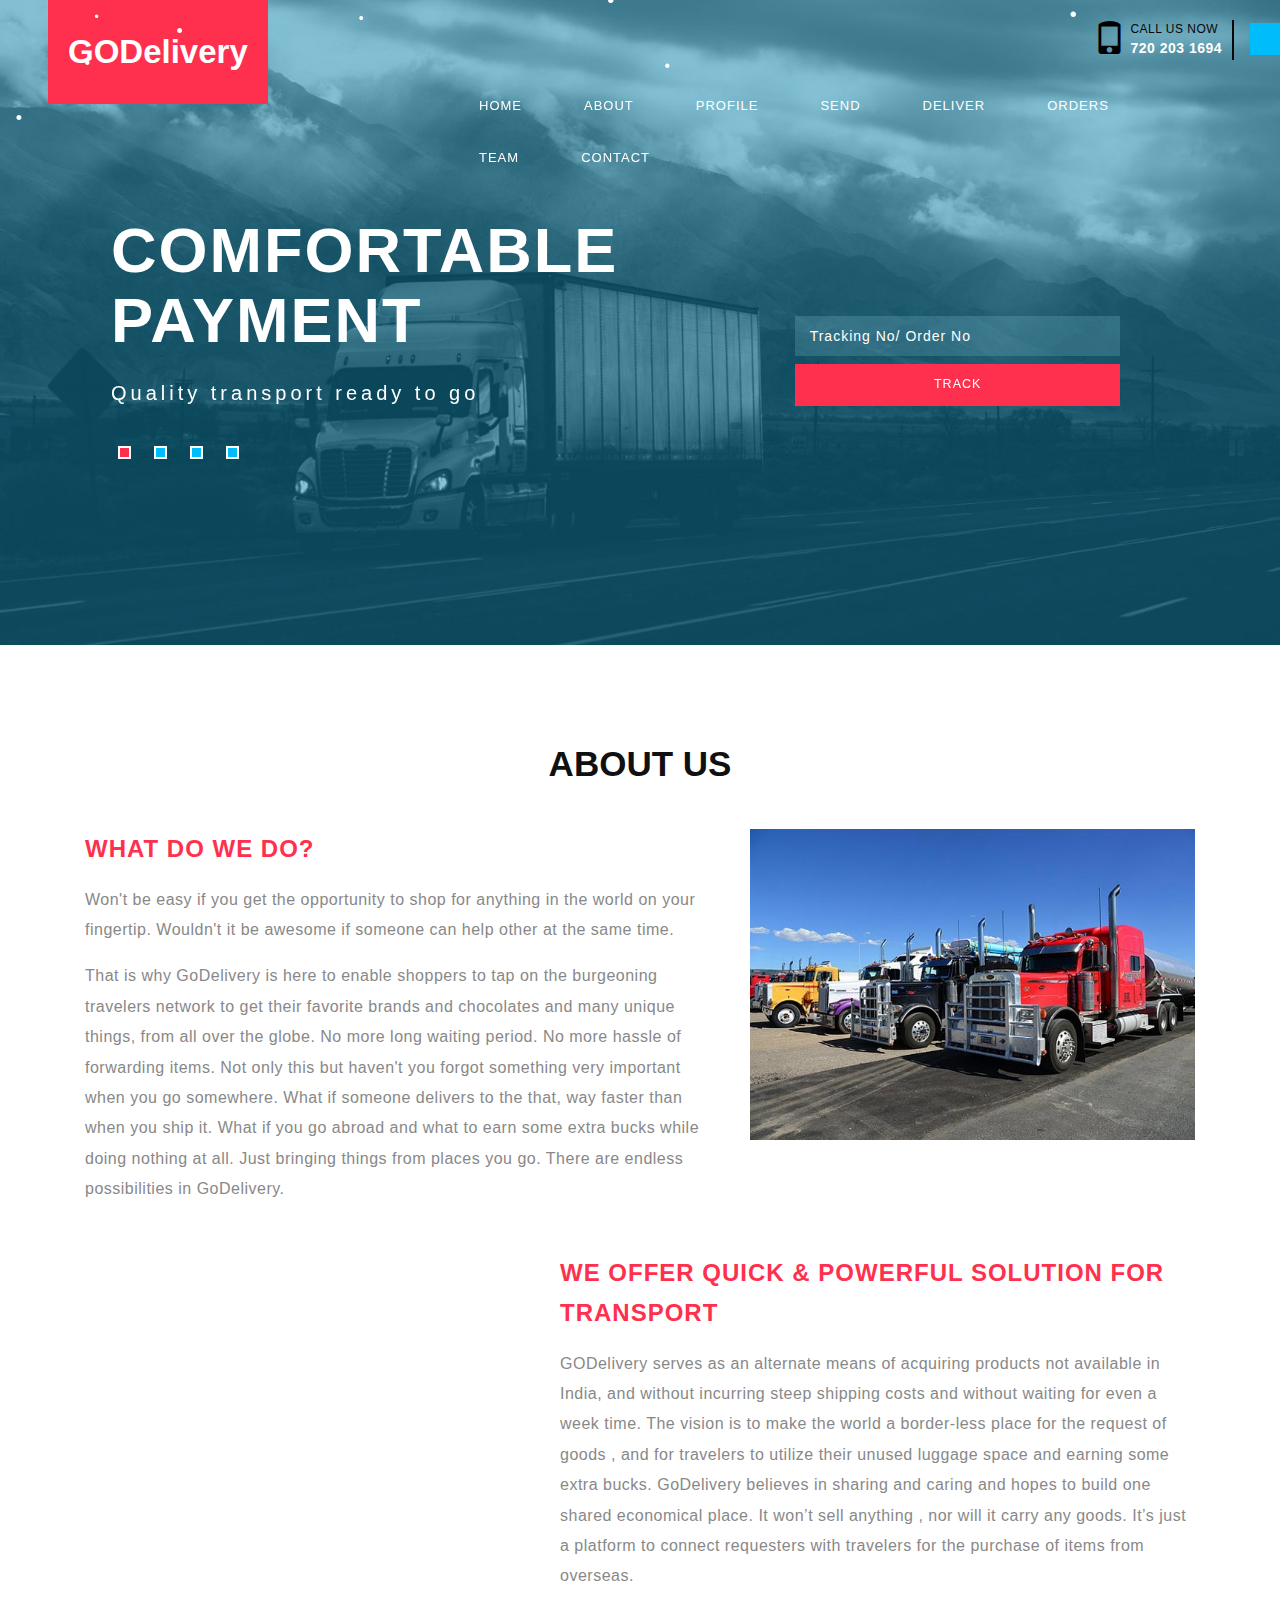
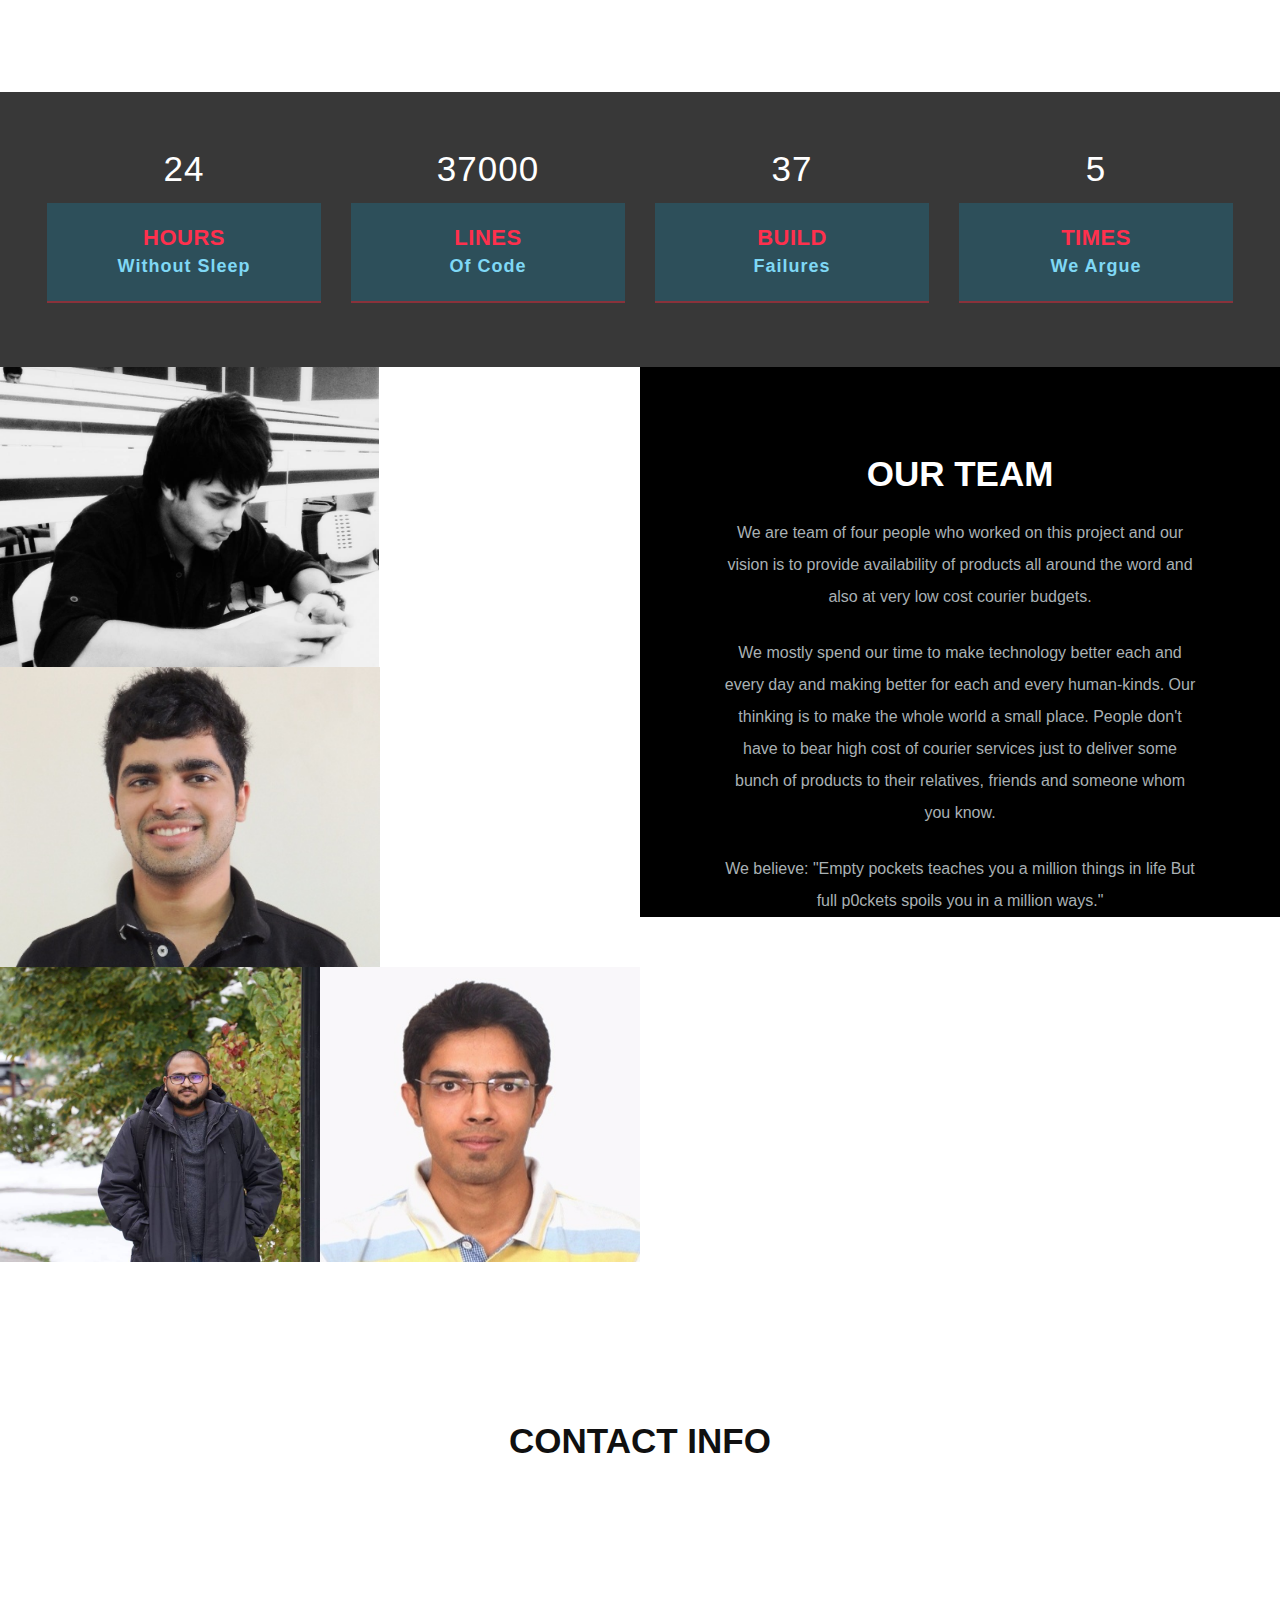
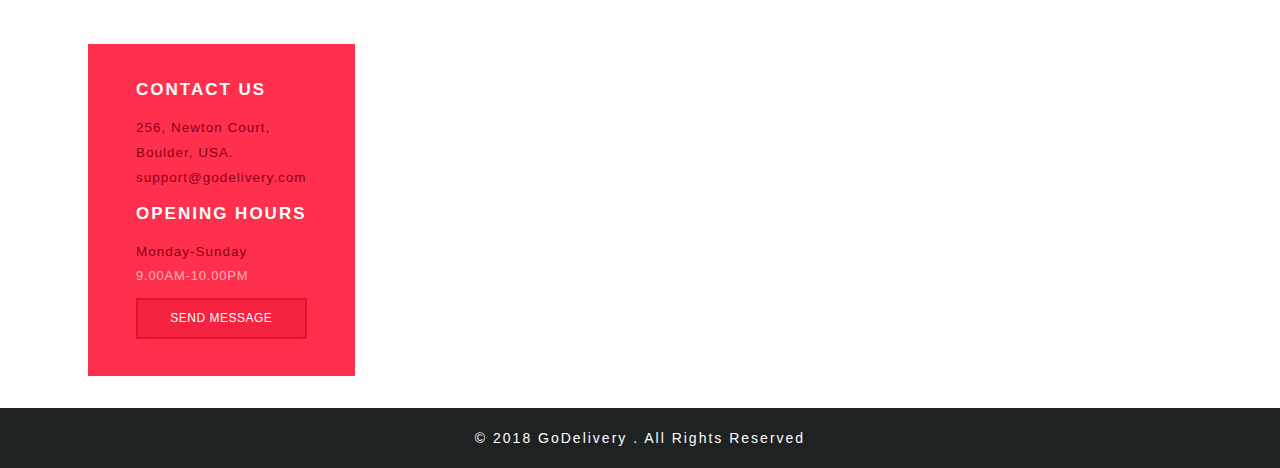
==== home.html @ 6491da3f "GODelivery files are added" ====
<!DOCTYPE html>
<html lang="en">

<head>
	<title>GoDelivery</title>
	<!-- for-mobile-apps -->
	<meta name="viewport" content="width=device-width, initial-scale=1">
	<meta http-equiv="Content-Type" content="text/html; charset=utf-8" />
	<meta name="keywords" content="Freightage Responsive web template, Bootstrap Web Templates, Flat Web Templates, Android Compatible web template, 
Smartphone Compatible web template, free webdesigns for Nokia, Samsung, LG, Sony Ericsson, Motorola web design" />
	<script type="application/x-javascript"> addEventListener("load", function() { setTimeout(hideURLbar, 0); }, false);
		function hideURLbar(){ window.scrollTo(0,1); } </script>
	<!-- //for-mobile-apps -->
	<link href="css/bootstrap.css" rel="stylesheet" type="text/css" media="all" />
	<link href="css/style.css" rel="stylesheet" type="text/css" media="all" />
	<link href="css/font-awesome.min.css" rel="stylesheet" type="text/css" media="all">
	<!--web-fonts-->
	<script type="text/javascript" src="js/snowstorm.js"></script>
	<!--//web-fonts-->
	<!--//fonts-->
</head>

<body>
	<div class="banner-w3layouts" id="home">
		<!--Top-Bar-->
		<div class="header">
			<nav class="navbar navbar-default">
				<div class="navbar-header">
					<button type="button" class="navbar-toggle" data-toggle="collapse" data-target="#bs-example-navbar-collapse-1">
						<span class="sr-only">Toggle navigation</span>
						<span class="icon-bar"></span>
						<span class="icon-bar"></span>
						<span class="icon-bar"></span>
					</button>
					<h1>
						<a href="index.html">GODelivery</a>
					</h1>
				</div>
			<div class="top-nav-text" style = 'margin-top:20px;position:absolute;margin-left:1045px;'>
					<div class="nav-contact-w3ls">
						<span class="glyphicon glyphicon glyphicon-phone" aria-hidden="true"></span>
						<p>Call us now
							<br>
							<span class="call">720 203 1694</span>
						</p>
					</div>
					<a href = 'index.html'>LOGOUT</a>
					
				</div>
				<!-- navbar-header -->
				<div class="collapse navbar-collapse" id="bs-example-navbar-collapse-1", style='position:absolute;margin-top:80px;margin-left:400px;'>
				
					<ul class="nav navbar-nav navbar-right">
						<li>
							<a class="hvr-underline-from-center active scroll" href="index.html">Home</a>
						</li>
						<li>
							<a href="#features" class="hvr-underline-from-center scroll">About</a>
						</li>
						<li>
							<a href="profile.html">Profile</a>
						</li>
						<li>
							<a href="send.html">Send </a>
						</li>
						<li>
							<a href="deliver.html">Deliver </a>
						</li>
						<li>
							<a href="#">Orders</a>
						</li>
						<li>
							<a href="#team" class="hvr-underline-from-center scroll scroll">Team</a>
						</li>
						<li>
							<a href="#contact" class="hvr-underline-from-center scroll scroll">Contact</a>
					</ul>
					</div>
				<div class="clearfix"> </div>
				</nav>
				</div>
		<!--//Top-Bar-->
		<!-- modal -->
		
		
		<div class="modal about-modal w3-agileits fade" id="myModal2" tabindex="-1" role="dialog">
			<div class="modal-dialog" role="document">
				<div class="modal-content">
					<div class="modal-header">
						<button type="button" class="close" data-dismiss="modal" aria-label="Close">
							<span aria-hidden="true">&times;</span>
						</button>
					</div>
					<div class="modal-body login-page ">
						<!-- login-page -->
						<div class="login-top sign-top">
							<div class="agileits-login">
								<h5>Login</h5>
								<form id = "form_id" onsubmit="return callme()">
									<input type="email" class="email" name="Email" placeholder="Email" required="" />
									<input type="password" class="password" name="Password" placeholder="Password" required="" />
									<div class="wthree-text">
										<ul>
											<li>
												<label class="anim">
													<input type="checkbox" class="checkbox">
													<span> Remember me ?</span>
												</label>
											</li>
											<li>
												<a href="#">Forgot password?</a>
											</li>
										</ul>
										<div class="clearfix"> </div>
									</div>
									<div class="w3ls-submit">
										<input type="submit" value="LOGIN">
									</div>
								</form>

							</div>
						</div>
					</div>
				</div>
				<!-- //login-page -->
			</div>
		</div>
		<!-- //modal -->
		<!-- modal -->
		<div class="modal about-modal w3-agileits fade" id="myModal3" tabindex="-1" role="dialog">
			<div class="modal-dialog" role="document">
				<div class="modal-content">
					<div class="modal-header">
						<button type="button" class="close" data-dismiss="modal" aria-label="Close">
							<span aria-hidden="true">&times;</span>
						</button>
					</div>
					<div class="modal-body login-page ">
						<!-- login-page -->
						<div class="login-top sign-top">
							<div class="agileits-login">
								<h5>Register</h5>
								<form action="#" method="post">
									<input type="text" name="userid" placeholder="User ID" required="" />
									<input type="text" name="firstName" placeholder="First Name" required="" />
									<input type="text" name="lastName" placeholder="Last Name" required="" />
									<input type="email" name="Email" placeholder="Email" required="" />
									<input type="password" name="Password" placeholder="Password" required="" />
									<input type="password" name="confirmPassword" placeholder="Confirm Password" required="" />
									<div class="wthree-text">
										<ul>
											<li>
												<label class="anim">
													<input type="checkbox" class="checkbox">
													<span> I accept the terms of use</span>
												</label>
											</li>
										</ul>
										<div class="clearfix"> </div>
									</div>
									<div class="w3ls-submit">
										<input type="submit" value="Register">
									</div>
								</form>

							</div>
						</div>
					</div>
				</div>
				<!-- //login-page -->
			</div>
		</div>
		<!-- //modal -->
		<!--banner-->
		<!--Slider-->
		<div class="w3l_banner_info">
			<div class="col-md-7 slider">
				<div class="callbacks_container">
					<ul class="rslides" id="slider3">
						<li>
							<div class="slider_banner_info">
								<h4>Comfortable Payment</h4>
								<p>Quality transport ready to go</p>
							</div>

						</li>
						<li>
							<div class="slider_banner_info">
								<h4>Delivery unlimited.</h4>
								<p>Discover a better way of transport</p>
							</div>

						</li>
						<li>
							<div class="slider_banner_info">
								<h4>Comfortable Payment</h4>
								<p>Quality transport ready to go</p>
							</div>

						</li>
						<li>
							<div class="slider_banner_info">
								<h4>Delivery unlimited.</h4>
								<p>Discover a better way of transport</p>
							</div>

						</li>
					</ul>
				</div>
			</div>
			<div class="col-md-5 banner-form-agileinfo">
				<form action="#" method="post" style='margin-top:100px;'>
					<input type="text" class="email" name="trackingno" placeholder="Tracking No/ Order No" required="" />
	
					<input type="submit" class="hvr-shutter-in-vertical" value="Track">
				</form>
			</div>
		</div>
		<!--//Slider-->
		<div class="clearfix"></div>
	</div>

	<!--//banner-->

	<!-- welcome -->
	<div class="features" id="features">
		<div class="container">
			<h2 class="title-w3">About Us</h2>
			<div class="w3-agile-top-info">
				<div class="w3-welcome-grids">
					<div class="col-md-7 w3-welcome-left">
						<h5>What do we do?</h5>
						<p>Won't be easy if you get the opportunity to shop for anything in the world on your fingertip. Wouldn't it be awesome if someone can help other at the same time.
							<span>That is why GoDelivery is here to enable shoppers to tap on the burgeoning travelers network to
get their favorite brands and chocolates and many unique things, from all over the globe. No more long waiting period. No more hassle of forwarding items.
Not only this but haven't you forgot something very important when you go somewhere. What if
someone delivers to the that, way faster than when you ship it.
What if you go abroad and what to earn some extra bucks while doing nothing at all.
Just bringing things from places you go.
There are endless possibilities in GoDelivery.</span>
						</p>
					</div>
					<div class="col-md-5 w3ls-welcome-img1">
						<img src="images/w1.jpg" alt="" />
					</div>
					<div class="clearfix"> </div>
				</div>
				<div class="w3-welcome-grids w3-welcome-bottom">
					<div class="col-md-5 w3ls-welcome-img1 w3ls-welcome-img2">
						<img src="images/w2.jpg" alt="" />
					</div>
					<div class="col-md-7 w3-welcome-left">
						<h5>WE OFFER QUICK & POWERFUL SOLUTION FOR TRANSPORT</h5>
						<p>GODelivery serves as an alternate means of acquiring products not available in India, and without
incurring steep shipping costs and without waiting for even a week time.
The vision is to make the world a border-less place for the request of goods , and for travelers to
utilize their unused luggage space and earning some extra bucks.
GoDelivery believes in sharing and caring and hopes to build one shared economical place.
It won’t sell anything , nor will it carry any goods. It’s just a platform to connect requesters with
travelers for the purchase of items from overseas.
							
						</p>
					</div>
					<div class="clearfix"> </div>
				</div>
			</div>
		</div>
	</div>
	<!-- //welcome -->
	<!-- Stats -->
	<div class="jarallax  stats-agileits" id="stats">
		<div class="stats-info agileits w3layouts">
			<div class="col-md-3 agileits w3layouts col-sm-3 stats-grid stats-grid-1">
				<div class="numscroller agileits-w3layouts" data-slno='1' data-min='0' data-max='24' data-delay='3' data-increment="2">24</div>
				<div class="stat-info-w3ls">
					<h4 class="agileits w3layouts">
						<span>hours</span>without sleep</h4>
				</div>
			</div>
			<div class="col-md-3 col-sm-3 agileits w3layouts stats-grid stats-grid-2">
				<div class="numscroller agileits-w3layouts" data-slno='1' data-min='0' data-max='37000' data-delay='3' data-increment="50">37000</div>
				<div class="stat-info-w3ls">
					<h4 class="agileits w3layouts">
						<span>lines</span> of code</h4>
				</div>
			</div>
			<div class="col-md-3 col-sm-3 stats-grid agileits w3layouts stats-grid-3">
				<div class="numscroller agileits-w3layouts" data-slno='1' data-min='0' data-max='37' data-delay='3' data-increment="2">37</div>
				<div class="stat-info-w3ls">
					<h4 class="agileits w3layouts">
						<span>build</span> failures</h4>
				</div>
			</div>
			<div class="col-md-3 col-sm-3 stats-grid stats-grid-4 agileits w3layouts">
				<div class="numscroller agileits-w3layouts" data-slno='1' data-min='0' data-max='5' data-delay='3' data-increment="1">5</div>
				<div class="stat-info-w3ls">
					<h4 class="agileits w3layouts">
						<span>times</span> we argue</h4>
				</div>
			</div>
			<div class="clearfix"></div>
		</div>

	</div>
	<!-- //Stats -->



	<!-- send -->
	
	<!-- send -->


	<!--team-->
	<div class="team" id="team">
		<div class="col-md-6 agile-team-grids">
			<div class="col-md-6 team-grid" style='width:379px;height:300px;'>
				<div class="team-img">
					<img src="images/ajay1.jpg" class="img-responsive" alt=" " />
					<figcaption class="overlay">
						<h4>Ajay Kedia</h4>
						<span>Full-Stack Developer</span>
						<div class="w3l-social">
							<ul>
								<li>
									<a href="https://www.facebook.com/11bit0146" target = '_blank'>
										<i class="fa fa-facebook"></i>
									</a>
								</li>
								<li>
									<a href="https://github.com/ajaykedia1992" target = '_blank'>
										<i class="fa fa-twitter"></i>
									</a>
								</li>
								<li>
									<a href="https://github.com/ajaykedia1992" target = _blank>
										<i class="fa fa-github"></i>
									</a>
								</li>
							</ul>
						</div>
					</figcaption>
				</div>

			</div>
			<div class="col-md-6 team-grid" style='width:380px;height:300px;'>
				<div class="team-img">
					<img src="images/param.jpg" class="img-responsive" alt=" " />
					<figcaption class="overlay">
						<h4>Rohit Mehra</h4>
						<span>Front-End</span>
						<div class="w3l-social">
							<ul>
								<li>
									<a href="#">
										<i class="fa fa-facebook"></i>
									</a>
								</li>
								<li>
									<a href="#">
										<i class="fa fa-twitter"></i>
									</a>
								</li>
								<li>
									<a href="#">
										<i class="fa fa-google-plus"></i>
									</a>
								</li>
							</ul>
						</div>
					</figcaption>
				</div>

			</div>
			<div class="col-md-6 team-grid">
				<div class="team-img">
					<img src="images/ganesh.jpg" class="img-responsive" alt=" "  style='width:380px;height:295px;'/>
					<figcaption class="overlay">
						<h4>Ganesh</h4>
						<span>Front-End Developer</span>
						<div class="w3l-social">
							<ul>
								<li>
									<a href="#">
										<i class="fa fa-facebook"></i>
									</a>
								</li>
								<li>
									<a href="#">
										<i class="fa fa-twitter"></i>
									</a>
								</li>
								<li>
									<a href="#">
										<i class="fa fa-google-plus"></i>
									</a>
								</li>
							</ul>
						</div>
					</figcaption>
				</div>

			</div>
			<div class="col-md-6 team-grid" >
				<div class="team-img" >
					<img src="images/nikhil.jpg" class="img-responsive" alt=" " style='width:380px;height:295px;'/>
					<figcaption class="overlay">
						<h4>Nikhil</h4>
						<span>Backend Developer</span>
						<div class="w3l-social">
							<ul>
								<li>
									<a href="#">
										<i class="fa fa-facebook"></i>
									</a>
								</li>
								<li>
									<a href="#">
										<i class="fa fa-twitter"></i>
									</a>
								</li>
								<li>
									<a href="#">
										<i class="fa fa-google-plus"></i>
									</a>
								</li>
							</ul>
						</div>
					</figcaption>
				</div>

			</div>
			<div class="clearfix"></div>
		</div>
		<div class="col-md-6 team-grid-text-agile">

			<h4 class="title-w3 two">Our Team</h4>
			<p>We are team of four people who worked on this project and our vision is to provide availability of products all around the word and also at very low cost courier budgets.</p>
			<p> We mostly spend our time to make technology better each and every day and making better for each and every human-kinds. Our thinking is to make the whole world a small place. People don't have to bear high cost of courier services just to deliver some bunch of products to their relatives, friends and someone whom you know.
			<p>We believe:	"Empty pockets teaches you a million things in life But full p0ckets spoils you in a million ways."</p>
		</div>
		<div class="clearfix"> </div>

	</div>

	<!--map-->
	<br/><br/><br/><br/><br/><br/><br/>
	<div class = 'contact'>
	<div class="map-w3ls">
		<h4 class="title-w3">Contact Info</h4>
		<div class="contact-agile" id="contact">
			<div class="contact-left">
				<h6>Contact us</h6>
				<p>256, Newton Court,
					<br> Boulder, USA.</p>
				<p>
					<a href="ajay.kedia@colorado.edu" class="a1">support@godelivery.com</a>
				</p>
				<h6 class="open-w3ls">Opening Hours</h6>
				<p>Monday-Sunday</p>
				<span>9.00AM-10.00PM</span>
				<a class="page-scroll a2" href="#myModal1" data-toggle="modal" data-hover="LOGIN">Send Message</a>
			</div>
		</div>
		<!-- <iframe src="https://www.google.com/maps/embed?pb=!1m18!1m12!1m3!1d2481.2508055091607!2d-0.07901828417095903!3d51.54529987964132!2m3!1f0!2f0!3f0!3m2!1i1024!2i768!4f13.1!3m3!1m2!1s0x48761c91f36ba6cb%3A0xa3353c086b61a5e4!2s14+Tottenham+Rd%2C+London+N1+4EP%2C+UK!5e0!3m2!1sen!2sin!4v1484802856551" ></iframe> -->
		<iframe src="https://www.google.com/maps/embed?pb=!1m18!1m12!1m3!1d3055.774751728472!2d-105.26702568477383!3d40.01347868798954!2m3!1f0!2f0!3f0!3m2!1i1024!2i768!4f13.1!3m3!1m2!1s0x876bedd29fac7ef7%3A0x2e0fffeeb2b008dd!2sNewton+Court!5e0!3m2!1sen!2sus!4v1519552561321"></iframe>
	</div>
	</div>
	<!-- modal -->
	<div class="modal about-modal w3-agileits fade" id="myModal1" tabindex="-1" role="dialog">
		<div class="modal-dialog" role="document">
			<div class="modal-content">
				<div class="modal-header">
					<button type="button" class="close" data-dismiss="modal" aria-label="Close">
						<span aria-hidden="true">&times;</span>
					</button>
				</div>
				<div class="modal-body login-page ">
					<!-- login-page -->
					<div class="login-top sign-top">
						<div class="agileits-login">
							<h5>Send A Message</h5>
							<form action="#" method="post">
								<input type="text" name="name" placeholder="Name" required="" />
								<input type="text" name="Email" placeholder="Email" required="" />
								<input type="text" name="Subject" placeholder="Subject" required="" />
								<textarea name="your message" placeholder="Your message" required=""></textarea>
								<div class="w3ls-submit">
									<input type="submit" value="Send Message">
								</div>
							</form>

						</div>
					</div>
				</div>
			</div>
			<!-- //login-page -->
		</div>
	</div>
	<!-- //modal -->
	<!--//map-->

	<div class="copy">
		<p>© 2018 GoDelivery . All Rights Reserved </p>
	</div>
	<!-- js -->
	<script type="text/javascript" src="js/jquery-2.1.4.min.js"></script>
	<!-- jarallax-js -->
	<script src="js/jarallax.js"></script>
	<script src="js/SmoothScroll.min.js"></script>
	<script type="text/javascript">
		/* init Jarallax */
		$('.jarallax').jarallax({
			speed: 0.5,
			imgWidth: 1366,
			imgHeight: 768
		})
	</script>
	<!-- //jarallax-js -->
	<!--banner Slider starts Here-->
	<script src="js/responsiveslides.min.js"></script>
	<script>
		// You can also use "$(window).load(function() {"
		$(function () {
			// Slideshow 4
			$("#slider3").responsiveSlides({
				auto: true,
				pager: true,
				nav: false,
				speed: 500,
				namespace: "callbacks",
				before: function () {
					$('.events').append("<li>before event fired.</li>");
				},
				after: function () {
					$('.events').append("<li>after event fired.</li>");
				}
			});

		});
	</script>

	<!--banner Slider starts Here-->


	<!--light-box-files -->
	<script src="js/modernizr.custom.js"></script>
	<script src="js/jquery.chocolat.js"></script>
	<link rel="stylesheet" href="css/chocolat.css" type="text/css" media="screen">
	<!--//light-box-files -->
	<script type="text/javascript">
		$(function () {
			$('.gallery a').Chocolat();
		});
	</script>
	<!-- //js -->
	<!-- start-smoth-scrolling -->
	<script type="text/javascript" src="js/move-top.js"></script>
	<script type="text/javascript" src="js/easing.js"></script>
	<script type="text/javascript">
		jQuery(document).ready(function ($) {
			$(".scroll").click(function (event) {
				event.preventDefault();
				$('html,body').animate({ scrollTop: $(this.hash).offset().top }, 1000);
			});
		});
	</script>
	<!-- start-smoth-scrolling -->
	<!--//footer-section-->
	<!-- Starts-Number-Scroller-Animation-JavaScript -->
	<script type="text/javascript" src="js/numscroller-1.0.js"></script>
	<!-- //Starts-Number-Scroller-Animation-JavaScript -->
	<!-- smooth scrolling -->
	<script type="text/javascript">
		$(document).ready(function () {
			/*
				var defaults = {
				containerID: 'toTop', // fading element id
				containerHoverID: 'toTopHover', // fading element hover id
				scrollSpeed: 1200,
				easingType: 'linear' 
				};
			*/
			$().UItoTop({ easingType: 'easeOutQuart' });
		});
	</script>
	<a href="#" id="toTop" style="display: block;">
		<span id="toTopHover" style="opacity: 1;"> </span>
	</a>
	<!-- //smooth scrolling -->


	<script type="text/javascript" src="js/bootstrap-3.1.1.min.js"></script>
</body>

</html>
---- css/style.css ----
/*--
Author: W3layouts
Author URL: http://w3layouts.com
License: Creative Commons Attribution 3.0 Unported
License URL: http://creativecommons.org/licenses/by/3.0/
--*/
html, body{
	margin:0;
	font-size: 100%;
	font-family: 'Lato', sans-serif;
	background: #fff;
}
.classBack{
	background-color: #01BCFA !important;
}
.dateField{
	color:white;
	width: 100%;
    margin-bottom: 8px;
}
.text-center{
	text-align: center;	
}
.margin-top-em{
	margin-top: 7em;
}
.bottomMargin8{
	margin-bottom: 8px;
}
body a {
	text-decoration:none;
	transition:0.5s all;
	-webkit-transition:0.5s all;
	-moz-transition:0.5s all;
	-o-transition:0.5s all;
	-ms-transition:0.5s all;
}
a:hover{
 text-decoration:none;
}
input[type="button"],input[type="submit"]{
	transition:0.5s all;
	-webkit-transition:0.5s all;
	-moz-transition:0.5s all;
	-o-transition:0.5s all;
	-ms-transition:0.5s all;
}
.timeField{
	width: 100%;
    background-color: #01BCFA;
    margin-bottom: 8px;
}

h1,h2,h3,h4,h5,h6{
	margin:0;
	font-family: 'Montserrat', sans-serif;
    font-weight: 600;
}	
p{
	margin:0;
}
ul{
	margin:0;
	padding:0;
}
label{
	margin:0;
}
/*--header--*/
.navbar-header h1 {
    text-align: center;
}
.navbar-header h1 img {
    margin-right: 0.3em;
}
.navbar-header h1 a {
    color: #FFF;
    text-decoration: none;
    font-size: 33px;
    display: block;
    background: #ff304d;
    padding: 34px 20px;
    font-weight: 600;
}
.navbar-header h1 a span {
    font-size: .3em;
    display: block;
    letter-spacing: 8px;
}
/*-- top-nav --*/
.glyphicon.glyphicon-phone {
    color: #000;
    font-size: 33px;
	display: inline;
}
.nav-contact-w3ls {
    display: inline-block;
    border-right: 2px solid #070707;
    padding-right: 10px;
    margin-right: 10px;
	    float: left;
}
.nav-contact-w3ls p {
    display: inline-block;
    font-size: 12px;
    text-transform: uppercase;
    letter-spacing: .5px;
	    color: #070707;
}
.top-nav-text .call {
    font-size: 14px;
    color: #ffffff;
    font-weight: 600;
    /* float: left; */
    margin-top: 4px;
}
.top-nav-text a {
    display: inline-block;
    color: #fff;
    font-size: 14px;
    padding: 7px 30px;
    background: #01bcfa;
	margin-left:2em;
	text-decoration:none;
}
.top-nav-text {
    margin-top: 14px;
    float: right;
    width: 29%;
    margin-left: 3em;
}
/* Underline From Center */
.hvr-underline-from-center {
  display: inline-block;
  vertical-align: middle;
  -webkit-transform: translateZ(0);
  transform: translateZ(0);
  box-shadow: 0 0 1px rgba(0, 0, 0, 0);
  -webkit-backface-visibility: hidden;
  backface-visibility: hidden;
  -moz-osx-font-smoothing: grayscale;
  position: relative;
  overflow: hidden;
}
.hvr-underline-from-center:before {
  content: "";
  position: absolute;
  z-index: -1;
  left: 50%;
  right: 50%;
  bottom: 0;
  background:#ff304d;
  height: 2px;
  -webkit-transition-property: left, right;
  transition-property: left, right;
  -webkit-transition-duration: 0.3s;
  transition-duration: 0.3s;
  -webkit-transition-timing-function: ease-out;
  transition-timing-function: ease-out;
}
.hvr-underline-from-center:hover:before, .hvr-underline-from-center:focus:before, .hvr-underline-from-center:active:before {
  left: 0;
  right: 0;
}

.navbar-default {
    background: none;
    border: none;
    margin: 0;
    min-height: inherit;
}
.navbar-default .navbar-nav > .active > a, .navbar-default .navbar-nav > .active > a:hover, .navbar-default .navbar-nav > .active > a:focus {
    color: #99abd5;
    background: none;
}
.navbar-nav > li {
   margin: 0 0.5em;
}
.navbar-nav > li:nth-child(6){
	margin-right:0!important;
}
.navbar-default .navbar-nav > li > a:hover, .navbar-default .navbar-nav > li > a:focus,.navbar-default .navbar-nav li a.active {
    color: #ff8c00;
}
.navbar-right {
    float: right!important;
    margin-right:0px!important;
}
.navbar-collapse {
    padding: 0!important;
}
/*-- //top-nav --*/
/*-- animate popup --*/ 
/*-- login form --*/
.login-top.sign-top {
    background: #272525;
}
.agileits-login {
    padding:3em;
}
.agileits-login input[type="text"], .agileits-login input[type="password"], .agileits-login input[type="email"], .agileits-login textarea {
    outline: none;
    font-size: 1em;
    color: #fff;
    padding: 10px;
	letter-spacing: 1px;
    margin: 0;
    width: 100%;
    border: none;
    border-bottom: 2px solid transparent;
    -webkit-appearance: none;
    margin-bottom: 2em;
    background: rgba(146, 142, 142, 0.33);
}
.agileits-login textarea {
	resize:none;
	height:80px;
	margin-bottom:0!important;
}
.agileits-login input[type="text"]:focus, .agileits-login input[type="password"]:focus,.agileits-login input[type="email"]:focus,.agileits-login textarea:focus {
    border-bottom: 2px solid rgb(223, 31, 58);
}
.agileits-login ::-webkit-input-placeholder {
   color: #fff; 
} 
.agileits-login :-moz-placeholder { /* Firefox 18- */
   color: #fff;
} 
.agileits-login ::-moz-placeholder {  /* Firefox 19+ */
   color: #fff; 
} 
.agileits-login :-ms-input-placeholder {  
   color: #fff; 
}
/*-- checkbox --*/
.agileits-login label {
    font-size: 1em;
    color: #fff;
	letter-spacing: 0.5px;
    font-weight: 400;
    cursor: pointer;
    position: relative;
}
input.checkbox {
    background: #ff304d;
    cursor: pointer;
    width: 1.2em;
    height: 1.2em;
    display: inline-block;
	margin: 0 5px 0 0;
	vertical-align: text-bottom;
}
input.checkbox:before {
	content: "";
	position: absolute;
	width: 1.2em;
	height: 1.2em;
	background: inherit;
	cursor: pointer;
}
input.checkbox:after {
	content: ""; 
	position: absolute;
	top: 0px;
	left: 0;
	z-index: 1;
	width: 1.2em;
	height: 1.2em;
	border: 1px solid #fff; 
	-webkit-transition: .4s ease-in-out;
	-moz-transition: .4s ease-in-out; 
	transition: .4s ease-in-out;
}
input.checkbox:checked:after {
	-webkit-transform: rotate(-45deg);
	-moz-transform: rotate(-45deg);
	-o-transform: rotate(-45deg);
	-ms-transform: rotate(-45deg);
	transform: rotate(-45deg);
	height: 1.2em;
	border-color: #fff;
	border-top-color: transparent;
	border-right-color: transparent;
}
.anim input.checkbox:checked:after {
	-webkit-transform: rotate(-45deg);
	-moz-transform: rotate(-45deg);
	-o-transform: rotate(-45deg);
	-ms-transform: rotate(-45deg);
	transform: rotate(-45deg);
	height: .6em;
	border-color: transparent;
	border-right-color: transparent;
	animation: .4s rippling .4s ease;
	animation-fill-mode: forwards;
}
@keyframes rippling {
	50% {
		border-left-color: #fff;
	}
	100% {
		border-bottom-color: #fff;
		border-left-color: #fff;
	}
} 
/*-- //checkbox --*/ 
.wthree-text {
    margin-top: 0.5em;
}
.wthree-text ul li {
    display: inline-block;
    float: left;
}
.wthree-text ul li:nth-child(2) {
    float: right;
}
.wthree-text ul li a {
    font-size: 1em;
    color: #fff;
	letter-spacing: 0.5px;
	transition: 0.5s all;
	-webkit-transition: 0.5s all;
	-moz-transition: 0.5s all;
	-o-transition: 0.5s all;
	-ms-transition: 0.5s all;
}
.wthree-text ul li a:hover {
    text-decoration: underline;
}
.w3ls-submit {
    text-align: center;
    margin-top: 2.5em;
} 
.agileits-login input[type="submit"] {
    font-size: 1em;
    color: #fff;
    border:none;
    outline: none;
    padding: .8em 5em;
    -webkit-appearance: none;
	text-transform: uppercase;
    transition: .5s all;
    background: #dd1733;
    display: inline-block;
	transition: 0.5s all;
	-webkit-transition: 0.5s all;
	-moz-transition: 0.5s all;
	-o-transition: 0.5s all;
	-ms-transition: 0.5s all;
}
.agileits-login input[type="submit"]:hover {
    background:#01bcfa;
	transition: 0.5s all;
	-webkit-transition: 0.5s all;
	-moz-transition: 0.5s all;
	-o-transition: 0.5s all;
	-ms-transition: 0.5s all;
} 
.modal-header {
    border-bottom: none;
}
/*-- //animate popup --*/ 
/*--//header--*/

/*--banner-slider--*/
#slider2,
#slider3 {
  box-shadow: none;
  -moz-box-shadow: none;
  -webkit-box-shadow: none;
  margin: 0 auto;
}
.rslides_tabs li:first-child {
  margin-left: 0;
}
.rslides_tabs .rslides_here a {
  background: rgba(255,255,255,.1);
  color: #fff;
  font-weight: bold;
}
.events {
  list-style: none;
}
.callbacks_container {
  position: relative;
  float: left;
  width: 100%;
}
.callbacks {
  position: relative;
  list-style: none;
  overflow: hidden;
  width: 100%;
  padding: 0;
  margin: 0;
}
.callbacks li {
  position: absolute;
  width: 100%;
}
.callbacks img {
  position: relative;
  z-index: 1;
  height: auto;
  border: 0;
}
.callbacks .caption {
	display: block;
	position: absolute;
	z-index: 2;
	font-size: 20px;
	text-shadow: none;
	color: #fff;
	left: 0;
	right: 0;
	padding: 10px 20px;
	margin: 0;
	max-width: none;
	top: 10%;
	text-align: center;
}
.callbacks_nav {
    position: absolute;
    -webkit-tap-highlight-color: rgba(0,0,0,0);
    bottom:-35%;
    left: 0;
    z-index: 3;
    text-indent: -9999px;
    overflow: hidden;
    text-decoration: none;
    width:32px;
    height:32px;
	display:none;
}
 .callbacks_nav:hover{
  	opacity: 0.5;
  }
.callbacks_nav.next {
  left: auto;
      left:51%;
 }
 .callbacks_nav.prev {
	right: auto;
	background-position:left top;
	    left: 46%;
}
#slider3-pager a {
  display: inline-block;
}
#slider3-pager span{
  float: left;
}
#slider3-pager span{
	width:100px;
	height:15px;
	background:#fff;
	display:inline-block;
	border-radius:30em;
	opacity:0.6;
}
#slider3-pager .rslides_here a {
  background: #FFF;
  border-radius:30em;
  opacity:1;
}
#slider3-pager a {
  padding: 0;
}
#slider3-pager li{
	display:inline-block;
}
.rslides {
  position: relative;
  list-style: none;
  overflow: hidden;
  width: 100%;
  padding: 0;
}
.rslides li {
  -webkit-backface-visibility: hidden;
  position: absolute;
  display:none;
  width: 100%;
  left: 0;
  top: 0;
}
.rslides li{
  position: relative;
  display: block;
  float: left;
}
.rslides img {
    height: auto;
    border: 0;
}
.callbacks_tabs {
    list-style: none;
    position: absolute;
    bottom: -7%;
    left: -1.5%;
    padding: 0;
    margin: 0;
    z-index: 990;
    display: block;
    text-align: center;
}
.slider-top span{
	font-weight:600;
}
.callbacks_tabs li{
       display: inline-block;
    margin: 0 7px;
}
/*----*/
.callbacks_tabs a{
 visibility: hidden;
}
.callbacks_tabs a:after {
    content: "\f111";
    font-size: 0;
    font-family: FontAwesome;
    visibility: visible;
    display: block;
    height: 13px;
    width: 13px;
    display: inline-block;
    background: #01bcfa;
    border: 2px solid #fff;
}
.callbacks_here a:after{
	background:#ff304d;
}
/*----*/
.header {
    padding: 0 3em;
}
.w3l_banner_info {
    text-align: left;
    margin: 0 auto;
    width: 85%;
}
.slider_banner_info h4 {
    font-size: 76px;
    margin-bottom: .4em;
    text-transform: uppercase;
    color: #fff;
    font-weight: bold;
    letter-spacing: 2px;
}
.slider_banner_info p {
    color: #ffffff;
    font-size: 20px;
    letter-spacing: 4px;
    margin-bottom: 1.5em;
    line-height: 26px;
}
.slider_banner_info {
    margin-top: 9em;
}
/*-- banner-form --*/
/* Shutter In Vertical */
.hvr-shutter-in-vertical {
  display: inline-block;
  vertical-align: middle;
  -webkit-transform: perspective(1px) translateZ(0);
  transform: perspective(1px) translateZ(0);
  box-shadow: 0 0 1px transparent;
  position: relative;
  background: #2098D1;
  -webkit-transition-property: color;
  transition-property: color;
  -webkit-transition-duration: 0.3s;
  transition-duration: 0.3s;
}
.hvr-shutter-in-vertical:before {
  content: "";
  position: absolute;
  z-index: -1;
  top: 0;
  bottom: 0;
  left: 0;
  right: 0;
  background: #e1e1e1;
  -webkit-transform: scaleY(1);
  transform: scaleY(1);
  -webkit-transform-origin: 50%;
  transform-origin: 50%;
  -webkit-transition-property: transform;
  transition-property: transform;
  -webkit-transition-duration: 0.3s;
  transition-duration: 0.3s;
  -webkit-transition-timing-function: ease-out;
  transition-timing-function: ease-out;
}
.hvr-shutter-in-vertical:hover, .hvr-shutter-in-vertical:focus, .hvr-shutter-in-vertical:active {
  color: white;
}
.hvr-shutter-in-vertical:hover:before, .hvr-shutter-in-vertical:focus:before, .hvr-shutter-in-vertical:active:before {
  -webkit-transform: scaleY(0);
  transform: scaleY(0);
}
.banner-form-agileinfo {
	 padding: 0 5em;
    margin-top: 9em;
}
.banner-form-agileinfo input[type="text"], .banner-form-agileinfo input[type="email"], .banner-form-agileinfo textarea, .form-control {
    border: none;
    width: 100%;
    background: rgba(167, 230, 252, 0.18);
    padding: 10px 15px;
    margin-bottom: 8px;
    outline: none;
    font-size: 14px;
    color: #fff;
    font-family: 'Lato', sans-serif;
    letter-spacing: 1px;
}
.form-control {
    border-radius: 0!important;
    height: 38px;
	padding-left:11px!important;
}
.form-control:focus{
	    border: none;
    box-shadow: none;
}
option {
    background: #221e1e;
}
.banner-form-agileinfo textarea{
	height:60px;
	border:none;
	resize:none;
}
.banner-form-agileinfo input[type="submit"] {
    width: 100%;
    margin-top: 0px;
    padding: 12px 0px;
    font-size: 12.5px;
    color: #fff;
    letter-spacing: 1px;
    text-transform: uppercase;
    border: none;
    background: #ff304d;
    -webkit-transition: 0.5s all;
    -o-transition: 0.5s all;
    -moz-transition: 0.5s all;
    -ms-transition: 0.5s all;
    transition: 0.5s all;
}
.banner-form-agileinfo input[type="submit"]:hover {
    background: #01bcfa;
	-webkit-transition:0.5s all;
	-o-transition:0.5s all;
	-moz-transition:0.5s all;
	-ms-transition:0.5s all;
	transition:0.5s all;
}
.banner-form-agileinfo input[type="submit"]:focus {
    outline: none;
}
/*-- //banner-form --*/
/*-- //Slider --*/
.navbar {
  margin-bottom: 0;
}
.navbar-nav {
  float: right;
}
.navbar-default {
  background:none;
  border-color: #012231;
}
.navbar-default .navbar-brand {
	font-family: 'Days One', sans-serif;
	color:#fff !important;
	font-size:40px;
	text-decoration: none;
}
a.navbar-brand img {
    display: inline-block;
}
.navbar-default .navbar-collapse, .navbar-default .navbar-form {
    padding: 0;
    margin-top: 5px;
}
.navbar-default .navbar-brand:hover {
	color: #fff;
	text-decoration: none;
}
a.navbar-brand span {
  color: #2FD828;
  margin-left: 12px;
}
.navbar {
    position: relative;
    min-height: inherit;
}
.navbar-default .navbar-nav > .active > a, .navbar-default .navbar-nav > .active > a:hover, .navbar-default .navbar-nav > .active > a:focus {
  color: #fff;
  background-color: #2FD828;
}
.navbar-default .navbar-nav > li > a{
	color: #fff;
	font-size: 15px;
	letter-spacing: 1px;
	text-transform:uppercase;
    padding: 16px 23px;
    position: relative;
    font-weight: 400;
}
.navbar-nav > li > a {
    padding-top: 10px;
    padding-bottom: 10px;
}
.navbar-brand {
    height: 0;
    padding: 0;
	}
.navbar{
    border-radius: 0px; 
	border:none;
}
.navbar-default .navbar-brand {
    color: #fff;
}
.navbar-default .navbar-nav > li > a:hover, .navbar-default .navbar-nav > li > a:focus, .navbar-default .navbar-nav > li > a.active {
    color: #ffffff;
}
.navbar {
    border-radius: 0px;
    border: none;
    padding: 0px 0;
}

/*-- //Banner-Slider --*/
.banner-w3layouts {
    position:relative;
	background:url('../images/bann5.jpg')no-repeat 0px 0px;
	min-height: 750px;
	-webkit-background-size:cover;
	-o-background-size:cover;
	-moz-background-size:cover;
	-ms-background-size:cover;
	background-size:cover;
}

/*--//banner--*/
/*--modal--*/
.modal-content  img{
	width:100%;
	height:300px;
}
.modal-content h4 {
    color: #000000;
    text-align: center;
    font-size: 30px;
}
.modal-content h5 {
    color: #ffffff;
    text-align: center;
    font-size: 27px;
    margin-bottom: 1em;
    letter-spacing: 1.5px;
    text-transform: uppercase;
}
.modal-content p {
    color: #636363;
    font-size: 14px;
    line-height: 25px;
}
/*--//modal--*/
/*-- main --*/
.features,.capabilities,.gallery{
	padding:100px 0px;
}
h4.title-w3 ,h2.title-w3 {
    font-size: 35px;
    color: #101010;
    text-align: center;
    margin-bottom: 45px;
	text-transform:uppercase;
}
/*-- //main --*/
/*-- welcome --*/
.w3-welcome-left h5 {
    color: #ff304d;
    font-size: 1.5em;
    text-transform: uppercase;
    font-weight: 600;
    letter-spacing: 1px;
    margin: 0;
    line-height: 40px;
}
.w3-welcome-left p {
    color: #888;
    line-height: 1.9em;
    margin: 1em 0 0 0;
    font-size: 16px;
	letter-spacing: .5px;
}
.w3-welcome-left p span{
	display:block;
	margin:1em 0 0 0;
}
.w3ls-welcome-img1 img{
	width:100%;
}
.w3-welcome-bottom{
	margin:3em 0 0 0;
}
/*-- //welcome --*/
/*-- Stats --*/
.stats-agileits {
    background: url(../images/counter.jpg)no-repeat 0px 0px;
    background-size: cover;
    padding: 0;
    position: relative;
    text-align: center;
    z-index: 999;
    margin: 0;
}
.stats-grid {
    text-align: center;
    margin-bottom: 2em;
}
.numscroller {
    font-size: 40px;
    margin: 20px 0 5px;
    color: #ffffff;
    letter-spacing: 1px;
    font-family: 'Lato', sans-serif;
}
.stats-grid h4 {
    font-family: 'Montserrat', sans-serif;
    font-size: 19px;
    font-weight: 700;
    margin-top: .5em;
    color: #7fd8f5;
    text-transform: capitalize;
    padding: 20px;
    line-height: 29px;
    letter-spacing: 1px;
    background: rgba(1, 188, 250, 0.18);
    border-bottom: 2px solid rgba(202, 31, 38, 0.59);
}
.stats-info {
    margin: 0 auto;
    padding: 2em 2em;
    /* border: 5px solid rgba(238, 238, 238, 0.51); */
    background: rgba(0, 0, 0, 0.78);
}
h4.agileits.w3layouts span {
    display: block;
    font-size: 25px;
    text-transform: uppercase!important;
    letter-spacing: 0.5px;
    font-weight: bold;
    color: #ff304d;
}
.jarallax {
    position: relative;
    background-size: cover;
    background-repeat: no-repeat;
    background-position: 50% 50%;
}
/*-- //Stats --*/
/*-- capabilities --*/
.left {
	-webkit-clip-path: polygon(0 0, 75% 0, 100% 100%, 0% 100%);
    clip-path: polygon(0 0, 75% 0, 100% 100%, 0% 100%);
}
.leftw3ls .hvr-rectangle-out:before{
	-webkit-clip-path: polygon(0 0, 75% 0, 100% 100%, 0% 100%);
    clip-path: polygon(0 0, 75% 0, 100% 100%, 0% 100%);
}
.right {
	-webkit-clip-path: polygon(28% 0, 100% 0, 100% 100%, 0% 100%);
    clip-path: polygon(28% 0, 100% 0, 100% 100%, 0% 100%);
}
.rightw3ls .hvr-rectangle-out:before{
	-webkit-clip-path: polygon(28% 0, 100% 0, 100% 100%, 0% 100%);
    clip-path: polygon(28% 0, 100% 0, 100% 100%, 0% 100%);
}
.agileits_w3layouts_features_grids,.w3l_features_bottom_grids{
	margin:3em 0 0;
}
.agileits_w3layouts_features_gridr img{
	margin:0 auto;
}
.agile-why-text h4 {
    font-size: 1.5em;
    color: #ff304d;
    letter-spacing: 1px;
}
.agile-why-text p {
    margin: 1em 0 0;
    color: #777;
    line-height: 1.9em;
    font-size: 16px;
}
.siml-w3ls {
    padding-left: 0;
    text-align: right;
}
.simr-w3ls{
	padding-right: 0;
	 text-align: left;
}
.wthree_agile_us i {
    width: 100px;
    height: 100px;
    text-align: center;
    position: relative;
    z-index: 1;
    /* border-radius: 50%; */
}
.wthree_agile_us  i{
	font-size: 1.5em;
	color:#fff;
	line-height:4em;
}
.wthree_agile_us{
	margin-top:3em;
}
.mid-img-agileits{
	background: url(../images/cab.jpg)no-repeat 0px 0px;
    min-height: 475px;
    -webkit-background-size: cover;
    -o-background-size: cover;
    -moz-background-size: cover;
    -ms-background-size: cover;
    background-size: cover;
}
/* Rectangle Out */
.hvr-rectangle-out {
  display: inline-block;
  vertical-align: middle;
  -webkit-transform: translateZ(0);
  transform: translateZ(0);
  box-shadow: 0 0 1px rgba(0, 0, 0, 0);
  -webkit-backface-visibility: hidden;
/*-- agileits --*/
  backface-visibility: hidden;
  -moz-osx-font-smoothing: grayscale;
  position: relative;
  background:#01bcfa;
  -webkit-transition-property: color;
  transition-property: color;
  -webkit-transition-duration: 0.3s;
  transition-duration: 0.3s;
   /*--     border-radius: 50%;
	  -webkit-border-radius: 50%;
	    -o-border-radius: 50%;
		  -moz-border-radius: 50%;
		    -ms-border-radius: 50%;--*/
}
.hvr-rectangle-out:before {
  content: "";
  position: absolute;
  z-index: -1;
  top: 0;
  left: 0;
  right: 0;
  bottom: 0;
     background: #ff304d;
  -webkit-transform: scale(0);
  transform: scale(0);
  -webkit-transition-property: transform;
  transition-property: transform;
  -webkit-transition-duration: 0.3s;
  transition-duration: 0.3s;
  -webkit-transition-timing-function: ease-out;
  transition-timing-function: ease-out;
  /*--    border-radius: 50%;
	  -webkit-border-radius: 50%;
	    -o-border-radius: 50%;
		  -moz-border-radius: 50%;
		    -ms-border-radius: 50%;--*/
}
.hvr-rectangle-out:hover, .hvr-rectangle-out:focus, .hvr-rectangle-out:active {
  color: white;
}
.hvr-rectangle-out:hover:before, .hvr-rectangle-out:focus:before, .hvr-rectangle-out:active:before,.agile_banner_bottom_grid:hover .hvr-rectangle-out:before{
  -webkit-transform: scale(1);
  transform: scale(1);
}
/*-- //capabilities --*/
/*-- team --*/
h4.two {
    color: #fff;
}
.team-grid-text-agile {
    padding: 6em 5em 0em 5em;
		min-height: 630.2px;
    background: #000000;
}
.team-grid-text-agile p {
    line-height: 3em;
    color: #a9b1b4;
    margin-top: 3em;
    text-align: center;
    font-size: 16.4px;
}
.team-grid {
    text-align: center;
}
.team-grid img {
    width: 100%;
}
.team-img {
    position: relative;
}
.team-img:hover .overlay {
    cursor: pointer;
    opacity: 1;
    filter: alpha(opacity=100);
    -webkit-transform: rotateY(0deg) scale(1,1);
    -moz-transform: rotateY(0deg) scale(1,1);
    -ms-transform: rotateY(0deg) scale(1,1);
    -o-transform: rotateY(0deg) scale(1,1);
    transform: rotateY(0deg) scale(1,1);
}
.team-img .overlay {
    padding: 5em 0.5em 0em;
    line-height: 24px;
}
.overlay {
        background: rgba(1, 188, 250, 0.52);
    text-align: center;
    position: absolute;
    left: 0;
    top: 0;
    width: 100%;
    height: 100%;
    color: #fff;
    opacity: 0;
    filter: alpha(opacity=0);
    -webkit-transition: all 450ms ease-out 0s;
    -moz-transition: all 450ms ease-out 0s;
    -o-transition: all 450ms ease-out 0s;
    transition: all 450ms ease-out 0s;
    -webkit-transform: rotateY(180deg) scale(0.5,0.5);
    -moz-transform: rotateY(180deg) scale(0.5,0.5);
    -ms-transform: rotateY(180deg) scale(0.5,0.5);
    -o-transform: rotateY(180deg) scale(0.5,0.5);
    transform: rotateY(180deg) scale(0.5,0.5);
}
.team-grid h5 {
    font-size: 1.4em;
}
.team-grid p {
    font-size: 1em;
    line-height: 1.8em;
    color: #eee;
}
.team-grid h4 {
    font-size: 1.5em;
    color: #fff;
    margin: 1em 0 .2em;
    text-transform: capitalize;
}
h3.tittle3 {
    font-size: 3.5em;
    text-align: center;
    color: #fff;
}
.team-grid span {
    font-size: 1em;
    color: #efefef;
    margin: 0;
}
.w3l-social {
    margin: 1em 0 0 0;
}
.w3l-social ul{
	padding:0;
	margin:0;
}
.w3l-social ul li{
	display:inline-block;
}
.w3l-social ul li a {
	color: #333;
    text-align: center;
}
.w3l-social ul li a i.fa.fa-facebook, .w3l-social ul li a i.fa.fa-twitter, .w3l-social ul li a i.fa.fa-google-plus {
    height: 28px;
    width: 28px;
    margin: 0px 4px;
    background: rgba(200, 239, 252, 0.56);
    line-height: 30px;
    color: #000000;
    transition: 0.5s all;
    -webkit-transition: 0.5s all;
    -moz-transition: 0.5s all;
    -o-transition: 0.5s all;
    -ms-transition: 0.5s all;
    font-size: 0.8em;
}
.w3l-social ul li a i.fa.fa-facebook:hover {
	background: #3b5998;
	color: #FFFFFF;
}
.w3l-social ul li a i.fa.fa-twitter:hover{
	background: #1da1f2;
	color: #FFFFFF;
}
.w3l-social ul li a i.fa.fa-google-plus:hover{
	background: #dd4b39;
	color: #FFFFFF;
}
.team-grid {
    text-align: center;
    padding: 0;
}
.agile-team-grids {
    padding: 0;
}
/*-- //team --*/
/*-- gallery --*/ 
/*-- jzBox-lightbox --*/
#jzBox {
	top: 0;
	left: 0;
	z-index: 10000;
	position: fixed;
	background-color: rgba(30, 30, 30, 0.9);
	margin: 0 !important;
	text-align: center;
	width: 100%;
	height: 100%;
	display: none;
	color: #fff;
}
#jzBoxTargetImg {
	margin:4% 0 1% 0;
	max-width: 96%;
	max-height: 73%;
	cursor: pointer;
}
#jzBoxTitle {
    font-size: 1.1em;
    font-weight: 300;
	margin-bottom: 1em;
}
#jzBoxCounter {
	margin-bottom: 1%;
	font-size: 12px;
}

#jzBox i:hover {
	cursor: pointer;
	color: #f35a5a;
} 
#jzBoxBottom { max-height: 22%; }

#jzBoxNextBig, #jzBoxPrevBig {
	cursor: pointer;
	top: 0;
	left: 0;
	width: 35%;
	position: fixed;
	z-index: 10001;
	height: 100%; 
} 
#jzBoxNextBig { left: 69%; }

i#jzBoxPrev, i#jzBoxNext {
    font-size: 2em;
    padding: 0.2em;
    border: 1px solid #fff;
	z-index: 99999;
	-webkit-transition:.5s all;
	-moz-transition:.5s all; 
	transition:.5s all;
}
i#jzBoxClose {
    font-size: 3em;
    vertical-align: bottom;
    margin-left: 10em;
	-webkit-transition:.5s all;
	-moz-transition:.5s all; 
	transition:.5s all;
}
/*-- //jzBox-lightbox --*/
.gallery-grid {
    padding: 0; 
}
.wpf-demo-4{
    padding: 0;
    position: relative;
    overflow: hidden;
}

.view-caption {
    position: absolute;
    top: -30%;
    width: 100%;
    text-align: center;
    background: rgba(1, 188, 250, 0.86);
    border-bottom: 2px solid #ff304d;
    padding: 1em;
    -webkit-transition: .5s all;
    -moz-transition: .5s all;
    transition: .5s all;
}
.wpf-demo-4:hover .view-caption {
	top: 0;
}
.view-caption p {
    color: #fff;
    font-size: 1.2em;
    font-weight: 400;
    letter-spacing: 3px;
}
/*-- //gallery --*/
/*--Contact --*/
.contact-left h6 {
    font-size: 17px;
    text-transform: uppercase;
    font-weight: bold;
    color: #ffffff;
    letter-spacing: 2px;
    margin-bottom: 15px;
}
.open-w3ls {
    margin-top: 15px;
}
.contact-left {
    padding: 2.3em 3em;
    background: #ff304d;
}
.contact-agile {
    position: absolute;
    left: 5.5em;
    bottom: 2em;
}
.contact-agile h4{
    text-align: left;
    font-size: 22px;
    margin-bottom: 13px;
    color: #00c4ff;
}
.contact-agile h4 {
    color: #00c4ff;
    font-size: 25px;
    margin-bottom: 10px;
}
.contact-left p {
    text-align: left;
    font-size: 13.5px;
    /* margin-bottom: 10px; */
    color: #8e0014;
    line-height: 25px;
    letter-spacing: 1px;
}
a.a1 {
    color: #8e0014;
    text-decoration: none;
	 transition: all 0.5s ease-in-out;
    -webkit-transition: all 0.5s ease-in-out;
    -moz-transition: all 0.5s ease-in-out;
    -o-transition: all 0.5s ease-in-out;
    -ms-transition: all 0.5s ease-in-out;
}
a.a1:hover {
    color: #fff;
	 transition: all 0.5s ease-in-out;
    -webkit-transition: all 0.5s ease-in-out;
    -moz-transition: all 0.5s ease-in-out;
    -o-transition: all 0.5s ease-in-out;
    -ms-transition: all 0.5s ease-in-out;
}
a.a2 {
    display: block;
    text-decoration: none;
    color: #fff;
    text-transform: uppercase;
    font-size: 12px;
    letter-spacing: .5px;
    padding: 10px;
    text-align: center;
    background: #f52240;
    border: 2px solid rgba(230, 12, 42, 0.83);
    margin-top: 6px;
    transition: all 0.5s ease-in-out;
    -webkit-transition: all 0.5s ease-in-out;
    -moz-transition: all 0.5s ease-in-out;
    -o-transition: all 0.5s ease-in-out;
    -ms-transition: all 0.5s ease-in-out;
}
a.a2:hover {
	background:rgba(230, 12, 42, 0.83);
	transition: all 0.5s ease-in-out;
    -webkit-transition: all 0.5s ease-in-out;
    -moz-transition: all 0.5s ease-in-out;
    -o-transition: all 0.5s ease-in-out;
    -ms-transition: all 0.5s ease-in-out;
}
.contact-left span {
    color: rgba(255, 255, 255, 0.62);
    font-size: 13px;
    letter-spacing: .8px;
    display: inline-block;
    margin-bottom: 7px;
}
.contact-agile p.heading-btm-w3ls,.sevices-w3layouts p.heading-btm-w3ls{
    color: #e7e3e3;
}
.contact-middle p {
    color: #b1b1b1;
    margin-bottom: 4px;
    /* margin-left: 5px; */
    font-size: 15px;
}
/*--//Contact --*/


/*--Map --*/
.map-w3ls {
    position: relative;
    padding-bottom: 0px!important;
}
.map-w3ls iframe {
    width: 100%;
    height: 31em;
    border: none;
}
/*-- //Map--*/
/*--placeholder-color--*/

::-webkit-input-placeholder{
	color:#fff!important;
}

:-moz-placeholder { /* Firefox 18- */
   color: #fff!important; 
}

::-moz-placeholder {  /* Firefox 19+ */
   color: #fff!important;  
}

:-ms-input-placeholder {  
   color: #fff!important;  
}
/*--//placeholder-color--*/
/*--copy-right--*/
.copy {
    text-align: center;
}
.copy p {
    color: #fff;
    font-size: 14px;
    letter-spacing: 2px;
    padding: 20px 20px;
    background: #1e2223;
}
.copy p a {
    color: #ff304d;
    text-decoration: none;
	transition: 0.5s all;
    -webkit-transition: 0.5s all;
    -moz-transition: 0.5s all;
    -o-transition: 0.5s all;
    -ms-transition: 0.5s all;
}
.copy p a:hover{
	color: #ffffff!important;
	transition: 0.5s all;
    -webkit-transition: 0.5s all;
    -moz-transition: 0.5s all;
    -o-transition: 0.5s all;
    -ms-transition: 0.5s all;
}
/*--//copy-right--*/
/*--//footer--*/
/*-- to-top --*/
#toTop {
	display: none;
	text-decoration: none;
	position: fixed;
	bottom: 24px;
	right: 1%;
	overflow: hidden;
	z-index: 999; 
    width: 64px;
    height: 64px;
	border: none;
	text-indent: 100%;
	background: url("../images/arr.png") no-repeat 0px 0px;
}
#toTopHover {
    width: 64px;
    height: 64px;
	display: block;
	overflow: hidden;
	float: right;
	opacity: 0;
	-moz-opacity: 0;
	filter: alpha(opacity=0);
}
/*-- //to-top --*/
/*--responsive--*/
@media(max-width:1600px){
	.top-nav-text {
		width: 32%;
	}
	.team-grid-text-agile {
		min-height: 594.2px;
	}
	.team-grid-text-agile p {
		line-height: 2em;
		font-size: 16px;
	}
}
@media(max-width:1440px){
	.top-nav-text a {
		margin-left: 1em;
	}
	.top-nav-text {
		width: 33.1%;
	}
	.slider_banner_info h4 {
		font-size: 70px;
	}
	.banner-w3layouts {
		min-height: 645px;
	}
	.team-grid-text-agile p {
		margin-top: 2em;
	}
	.team-grid-text-agile {
		padding: 5.5em 5em 0em 5em;
	}
	.team-grid-text-agile {
		min-height: 540.2px;
	}
}
@media(max-width:1366px){
	.banner-form-agileinfo {
		margin-top: 7em;
	}
	.slider_banner_info {
		margin-top: 7em;
	}
	.wthree_agile_us {
		margin-top: 2.6em;
	}
	.team-grid-text-agile p {
		margin-top: 1.5em;
	}
	.team-grid-text-agile {
		min-height: 512.4px;
	}
	.navbar-default .navbar-nav > li > a {
		font-size: 13px;
		padding: 16px 23px;
	}
	.team-grid h4 {
		font-size: 1.4em;
	}
	.team-img .overlay {
		padding: 4em 0.5em 0;
	}
}
@media(max-width:1280px){
	.top-nav-text a {
		font-size: 12.5px;
		margin-left: 6px;
		margin-top: 3px;
	}
	.banner-form-agileinfo {
		padding: 0 4em;
	}
	.numscroller {
		font-size: 35px;
	}
	h4.agileits.w3layouts span {
		font-size: 22px;
	}
	.stats-grid h4 {
		font-size: 18px;
	}
	.slider_banner_info h4 {
		font-size: 63px;
	}
	.team h4.two {
		margin-bottom: 22px!important;
	}
	.team-grid-text-agile {
		min-height: 480.5px;
	}
	.mid-img-agileits {
		min-height: 465px;
	}
}
@media(max-width:1080px){
	.top-nav-text {
		width: 39.7%;
	}
	.navbar-default .navbar-nav > li > a {
		font-size: 12.5px;
		padding: 16px 18px 14px;
	}
	.navbar-header h1 a {
		font-size: 29px;
		padding: 35px 23px;
	}
	.slider_banner_info h4 {
		font-size: 50px;
	}
	.slider_banner_info {
		margin-top: 6em;
	}
	.banner-form-agileinfo {
		padding: 0px 3em;
		margin-top: 5em;
	}
	.callbacks_tabs {
		left: -2.8%;
	}
	.banner-w3layouts {
		min-height: 590px;
	}
	h4.title-w3 ,h2.title-w3 {
		font-size: 32px;
		margin-bottom: 40px;
	}
	.w3-welcome-left h5 {
		font-size: 1.3em;
		letter-spacing: .8px;
		line-height: 35px;
	}
	.slider_banner_info p {
		font-size: 18px;
	}
	.w3-welcome-left p {
		font-size: 15px;
	}
	h4.agileits.w3layouts span {
		font-size: 20px;
	}
	.stats-grid h4 {
		font-size: 16px;
		letter-spacing: .5px;
	}
	.agile-why-text h4 {
		font-size: 1.2em;
	}
	.agile-why-text p {
		margin: 9px 0 0;
		font-size: 15px;
	}
	.agileits-w3layouts-grid {
		width: 100%;
	}
	.wthree_agile_us {
		margin-top: 0;
		width: 33.3%;
		float: left;
	}
	.wthree_agile_us i {
		line-height: 3.8em;
		width: 90px;
		height: 90px;
	}
	.wthree_features_grid.hvr-rectangle-out {
		margin-top: 10px;
	}
	.mid-img-agileits {
		margin: 4% auto;
		width: 30%;
		min-height: 280px;
	}
	.agileits-w3layouts-grid {
		float: none;
	}
	.team-grid-text-agile {
		padding: 3em 3em 0em;
	}
	.team-grid-text-agile p {
		margin-top: 1em;
		line-height: 2.2em;
		font-size: 14.5px;
	}
	.team-grid-text-agile {
		min-height: 405px;
	}
	.team-grid h4 {
		font-size: 1.3em;
	}
	.team-img .overlay {
		padding: 2em 0.5em 0;
	}
	.view-caption p {
		font-size: 1em;
	}
	.view-caption {
		padding: 11px 0;
	}
	.features, .capabilities, .gallery {
		padding: 70px 0px;
	}
	.contact-left h6 {
		font-size: 15px;
	}
	.map-w3ls iframe {
		height: 30em;
	}
}
@media(max-width:1050px){
	.top-nav-text {
		width: 41%;
	}
	.navbar-header h1 a {
		padding: 35.5px 23px;
	}
	.banner-form-agileinfo {
		padding: 0 1em;
	}
	.banner-form-agileinfo input[type="submit"] {
		padding: 10px 0px;
	}
	.banner-form-agileinfo input[type="text"], .banner-form-agileinfo input[type="email"], .banner-form-agileinfo textarea, .form-control {
		padding: 9px 15px;
	}
	.agileits-login input[type="submit"] {
		font-size: 13px;
	}
	.agileits-login input[type="text"], .agileits-login input[type="password"], .agileits-login input[type="email"], .agileits-login textarea {
		font-size: 14px;
		padding: 8px 10px;
	}
	.agileits-login label {
		font-size: .91em;
	}
	.wthree-text ul li a {
		font-size: .908em;
	}
	.slider_banner_info h4 {
		font-size: 45px;
	}
	.slider_banner_info {
		margin-top: 7em;
	}
	.banner-w3layouts {
		min-height: 540px;
	}
	.slider_banner_info p {
		font-size: 16px;
		letter-spacing: 3px;
	}
	.w3-welcome-left h5 {
		font-size: 1.2em;
	}
	.stats-grid {
		margin-bottom: 1em;
		width: 50%;
	}
	.stats-info {
		padding: 2em 13em;
	}
	.numscroller {
		margin: 5px 0 5px;
	}
}
@media(max-width:1024px){
	.top-nav-text a {
		font-size: 12.4px
	}
	.top-nav-text {
		width: 42.8%;
	}
	 .team-grid-text-agile {
		padding: 2em 1em 0em;
	}
	 .team-grid-text-agile {
		min-height: 378px;
	}
}
@media(max-width:991px){
	.top-nav-text {
		width: 44.5%;
	}
	.slider {
		float: left;
		width: 50%;
	}
	.navbar-header h1 a {
		padding: 35.5px 22px;
	}
	.slider_banner_info {
		margin-top: 5em;
	}
	.wthree_agile_us {
		margin-top: 0;
		width: 100%;
		float: left;
	}
	.agile-team-grids {
		margin: 0 auto;
		width: 83%;
	}
	.team-grid-text-agile {
		min-height: 297px;
		padding: 3em 4em 0em;
	}
	.w3-welcome-left:nth-child(1){
		margin-bottom:2em;
	}
	.stats-info {
		padding: 2em 10em;
	}
	h4.title-w3 ,h2.title-w3 {
		font-size: 27px;
		margin-bottom: 35px;
	}
	.features, .capabilities, .gallery {
		padding: 65px 0px;
	}
	.contact-agile {
		left: 23.5em;
	}
	.map-w3ls iframe {
		height: 24em;
	}
	.contact-left h6 {
		font-size: 14px;
	}
	.w3ls-welcome-img2 {
		margin-bottom: 2em;
	}
	.team-grid {
		float: left;
	}
	.banner-form-agileinfo {
		float: right;
	}
	.gallery-grid {
		float: left;
		width: 33.33%;
	}
	 .view-caption {
		top: -50%;
		padding:8px;
	}
	.view-caption p {
		font-size: 16px;
	}
	.team-img .overlay {
		padding: 5em 0.5em 0;
	}
	.agile-why-text h4 {
		margin-top: 24px;
	}
	.w3-welcome-bottom {
		margin: 2em 0 0 0;
	}
}
@media(max-width:900px){
	.banner-form-agileinfo {
		float: right;
		width: 50%;
		margin-top: 3.5em;
	}
	.slider_banner_info h4 {
		font-size: 41px;
	}
	.header {
		padding: 0 2em;
	}
	.top-nav-text {
		width: 46.5%;
	}
	.top-nav-text {
		width: 47.6%;
	}
	.navbar-default .navbar-nav > li > a {
		padding: 16px 13px 14px;
	}
	.team-grid {
		width: 50%;
	}
	.banner-w3layouts {
		min-height: 500px;
	}
}
@media(max-width:800px){
	.top-nav-text a {
		padding: 6px 16px;
		margin-top: 4px;
	}
	.top-nav-text {
		width: 46.5%;
	}
	.navbar-header h1 a {
		padding: 35.5px 16px;
		font-size: 25px;
	}
	.navbar-default .navbar-nav > li > a {
		font-size: 12px;
		padding: 15px 8.5px 10px;
	}
	.slider_banner_info p {
		font-size: 15px;
		letter-spacing: 2px;
	}
	.slider_banner_info h4 {
		font-size: 35px;
		line-height: 44px;
	}
	.callbacks_tabs a:after {
		height: 12px;
		width: 12px;
	}
	.callbacks_tabs li {
		margin: 0 5px;
	}
	.stats-info {
		padding: 2em 3em;
	}
	.numscroller {
		font-size: 31px;
	}
	.team-img .overlay {
		padding: 3em 0.5em 0;
	}
	.team-grid-text-agile {
		min-height: 310px;
	}
	.contact-left {
		padding: 2em 2.5em;
		background: #ff304d;
	}
	.contact-agile {
		left: 17.5em;
	}
	.map-w3ls iframe {
		height: 27.5em;
	}
}

@media(max-width:768px){
	.top-nav-text {
		width: 48.6%;
	}
	.navbar-nav > li {
		margin: 0 0.33em;
	}
	.w3l_banner_info {
		width: 90%;
	}
}
@media(max-width:767px){
	ul.nav.navbar-nav.navbar-right {
		margin: 0;
		float:none!important;
	}
	.navbar-default .navbar-nav > li > a { 
		text-align: center;
	}
	.navbar-default .navbar-collapse, .navbar-default .navbar-form {
		border: none;
		background: #000;
	}
	.navbar-default .navbar-toggle {
		border-color: rgba(0, 0, 0, 0.01);
		 background: #01bcfa;
		margin: 12px 0px 0px 0px;
		transition:0.5s all;
	-webkit-transition:0.5s all;
	-moz-transition:0.5s all;
	-o-transition:0.5s all;
	-ms-transition:0.5s all;
	}
	.top-nav-text {
		width: 100%;
		margin-top: 11px;
		float: none;
		margin-left: 0;
	}
	.navbar-default .navbar-toggle .icon-bar {
		background-color: #FFF;
	}
	.navbar-default .navbar-toggle:hover, .navbar-default .navbar-toggle:focus {
		background-color: #01bcfa;
		border-color: #fff;
		transition:0.5s all;
	-webkit-transition:0.5s all;
	-moz-transition:0.5s all;
	-o-transition:0.5s all;
	-ms-transition:0.5s all;
	}
	.navbar-default .navbar-nav > li > a:before { 
		width: 0; 
	}
	.navbar-default .navbar-nav > li > a {
		padding: 1em 0;
		color: #fff;
	}
	.navbar-nav > li {
		margin: 0;
	}
	div#bs-example-navbar-collapse-1 {
		background: rgba(0, 0, 0, 0.88);
		margin: 0;
		position: absolute;
		width: 100%;
		z-index: 999;
		border: 1px solid #fff;
		margin-top: 0.5em;
	}
	.navbar-default .navbar-nav > li > a:before {
		width: 0;
		display:none;
	}
	.navbar-header h1 a {
		padding: 11px 20px;
		float: left;
		font-size: 25px;
	}
	.modal-dialog {
		width: 85%;
		margin: 3em auto 0;
	}
	.banner-w3layouts {
		min-height: 485px;
	}
	h4.title-w3 ,h2.title-w3 {
		font-size: 24px;
		margin-bottom: 30px;
	}
	.w3-welcome-left h5 {
		font-size: 1.1em;
	}
	.w3-welcome-left p {
		font-size: 14.5px;
	}
	.stats-grid {
		float: left;
	}
	.agile-why-text p {
		font-size: 14.5px;
	}
	.copy p {
		font-size: 13px;
	}
	.contact-left h6 {
		margin-bottom: 7px;
	}
	.contact-agile {
		left: 16.5em;
	}
	#toTop {
		right: 4%;
		width: 32px;
		height: 30px;
	}
	.wthree_agile_us {
		width: 88%;
		margin: 0 auto;
		float: none;
	}
	.navbar-default .navbar-nav > li:nth-child(1) a {
		padding-top: 1.3em;
	}
	.navbar-default .navbar-nav > li:nth-child(6) a {
		padding-bottom: 1.3em;
	}
}
@media(max-width:736px){
	.wthree_agile_us {
		width: 92%;
	}
	a.a2 {
		padding: 6px;
	}
	.map-w3ls iframe {
		height: 26em;
	}
	.gallery {
		padding: 55px 0px;
	}
	.banner-form-agileinfo {
		margin-top: 2em;
	}
	.slider_banner_info {
		margin-top: 4em;
	}
	.banner-w3layouts {
		min-height: 455px;
	}
	.modal-content h5 {
		font-size: 24px;
	}
}
@media(max-width:667px){
	h4.agileits.w3layouts span {
		font-size: 19px;
	}
	.stats-grid h4 {
		line-height: 24px;
	}
	.agile-why-text h4 {
		margin-top: 13px;
	}
	.agile-why-text h4 {
		font-size: 1.1em;
	}
	.team-img .overlay {
		padding: 2.5em 0.5em 0;
	}
	.team-grid-text-agile {
		min-height: 326px;
		padding: 2.5em 2.5em 0em;
	}
	.contact-agile {
		left: 13.5em;
	}
	.agileits-login textarea {
		height: 65px;
	}
	.agileits-login input[type="text"], .agileits-login input[type="password"], .agileits-login input[type="email"], .agileits-login textarea {
		margin-bottom: 1em;
	}
	.w3ls-submit {
		margin-top: 1.5em;
	}
	.slider_banner_info h4 {
		font-size: 30px;
		line-height: 38px;
	}
	.slider_banner_info p {
		font-size: 14px;
		letter-spacing: 1px;
	}
	.mid-img-agileits {
		width: 40%;
	}
}
@media(max-width:640px){
	.slider_banner_info h4 {
		font-size: 29px;
		line-height: 36px;
	}
	.w3-welcome-left h5 {
		font-size: 1em;
	}
	.agile-team-grids {
		width: 100%;
	}
	.contact-left span {
		font-size: 12px;
	}
	.team-img .overlay {
		padding: 3em 0.5em 0;
	}
	#Choco_close {
		background-size: 15px;
	}
	#Choco_left_arrow {
		background-size: 20px;
	}
	#Choco_right_arrow {
		background-size: 20px;
	}
	.banner-w3layouts {
		min-height: 440px;
	}
}
@media(max-width:600px){
	.w3-welcome-left p {
		margin: .5em 0 0 0;
	}
	.w3ls-welcome-img2 {
		margin-bottom: 1em;
	}
	.w3-welcome-left:nth-child(1) {
		margin-bottom: 1em;
	}
	.features, .capabilities, .gallery {
		padding: 55px 0px;
	}
	.w3l_banner_info {
		width: 93%;
	}
	.slider_banner_info h4 {
		font-size: 28px;
	}
	.slider {
		padding-right: 0;
	}
	.banner-form-agileinfo input[type="text"], .banner-form-agileinfo input[type="email"], .banner-form-agileinfo textarea, .form-control {
		font-size: 13px;
	}
	.banner-w3layouts {
		min-height: 435px;
	}
	.banner-form-agileinfo input[type="submit"] {
		padding: 9px 0px;
		font-size: 12px;
	}
	.stats-grid {
		float: none;
		width: 100%;
	}
	.stats-info {
		padding: 2em 7em;
	}
	.mid-img-agileits {
		width: 45%;
	}
	h4.title-w3 ,h2.title-w3 {
		font-size: 22px;
	}
	.team-grid-text-agile {
		min-height: 345px;
		padding: 2.5em 2.5em 0em;
	}
	.contact-agile {
		bottom: 1em;
	}
	.navbar-default .navbar-nav > li > a {
		padding: .8em 0;
		color: #fff;
	}
}
@media(max-width:568px){
	.slider {
		width: 100%;
		float: none;
	}
	.slider_banner_info {
		margin-top: 1em;
	}
	.slider_banner_info h4 {
		font-size: 25px;
		margin-bottom: 4px;
	}
	.banner-form-agileinfo {
		margin: 2em 0 0 3.5em;
		width: 79%;
		float:left
	}
	.banner-form-agileinfo input[type="text"], .banner-form-agileinfo input[type="email"], .banner-form-agileinfo textarea, .form-control {
		padding: 6px 15px;
	}
	.form-control {
		height: 31px;
	}
	.banner-w3layouts {
		min-height: 490px;
	}
	.slider_banner_info p {
		margin-bottom: 1.2em;
	}
	.gallery {
		padding: 45px 0px;
	}
	#toTop {
		bottom: 37px;
		right: 6%;
		width: 34px;
		height: 34px;
	}
	.w3-welcome-left h5 {
		line-height: 25px;
	}
	.contact-agile {
		left: 10.5em;
	}
}
@media(max-width:480px){
	.nav-contact-w3ls p {
		font-size: 11px;
	}
	.top-nav-text .call {
		font-size: 12px;
	}
	.glyphicon.glyphicon-phone {
		font-size: 29px;
	}
	.header {
		padding: 0 1.4em;
	}
	.top-nav-text a {
		padding: 5px 16px;
		margin-top: 3px;
	}
	.slider_banner_info h4 {
		font-size: 21px;
		margin-bottom: 2px;
		line-height: 20px;
	}
	.slider_banner_info p {
		font-size: 13px;
	}
	.callbacks_tabs a:after {
		height: 11px;
		width: 11px;
	}
	.callbacks_tabs li {
		margin: 0 3px;
	}
	.w3l_banner_info {
		width: 95%;
	}
	.banner-form-agileinfo input[type="submit"] {
		padding: 7px 0px;
	}
	.banner-w3layouts {
		min-height: 460px;
	}
	.banner-form-agileinfo {
		margin: 2em 0 0 3em;
	}
	h4.title-w3 ,h2.title-w3 {
		margin-bottom: 25px;
	}
	.w3-welcome-left h5 {
		font-size: 15px;
		letter-spacing: .6px;
	}
	.stats-info {
		padding: 2em 5em;
	}
	.team-img .overlay {
		padding: 1.7em 0.5em 0;
	}
	.team-grid-text-agile p {
		margin-top: .5em;
		line-height: 2em;
	}
	.team-grid-text-agile {
		min-height: 360px;
		padding: 2.5em 2em 0em;
	}
	.gallery-grid {
		float: none;
		width: 100%;
	}
	.wpf-demo-4 img {
		width: 100%;
		margin-bottom: .7em;
	}
	.contact-agile {
		left: 7.6em;
	}
	.copy p {
		line-height: 29px;
		padding: 17px 20px;
		letter-spacing: 1.5px;
	}
}
@media(max-width:414px){
	.navbar-header h1 a {
		font-size: 22px;
	}
	.navbar-default .navbar-toggle {
		margin: 11px 0px 0px 0px;
		padding: 8px 8px;
	}
	h4.title-w3 ,h2.title-w3 {
		margin-bottom: 20px;
		font-size: 20px;
	}
	.features, .capabilities, .gallery {
		padding: 40px 0px;
	}
	.banner-w3layouts {
		min-height: 455px;
	}
	.w3-welcome-left p span {
		margin: .7em 0 0 0;
	}
	.agileits-login {
		padding: 1.5em;
	}
	.agileits-login input[type="submit"] {
		font-size: 12px;
		padding: .6em 4.5em;
	}
	.agileits-login label {
		font-size: .8em;
	}
	.wthree-text ul li a {
		font-size: .8em;
	}
	.modal-content h5 {
		font-size: 20px;
	}
	.banner-form-agileinfo {
		margin: 2em 0 0 2.5em;
	}
	.stats-info {
		padding: 2em 3em;
	}
	.numscroller {
		font-size: 25px;
		margin: 5px 0 0px;
	}
	.stats-grid h4 {
		margin-top: .4em;
	}
	.agile-why-text h4 {
		font-size: 17px;
		letter-spacing: .5px;
	}
	.wthree_agile_us {
		width: 95%;
	}
	.mid-img-agileits {
		width: 60%;
	}
	.team-grid h4 {
		font-size: 1.1em;
	}
	.team-img .overlay {
		padding: .8em 0.5em 0;
	}
	.team-grid-text-agile {
		min-height: 417px;
	}
	.map-w3ls iframe {
		height: 23.5em;
	}
	.copy p {
		padding: 17px 27px;
	}
	#toTop {
		bottom: 16px;
	}
	.contact-agile {
		left: 6em;
	}
	.contact-left {
		padding: 1.7em 2em;
		background: #ff304d;
	}
	.agileits-login input[type="text"], .agileits-login input[type="password"], .agileits-login input[type="email"], .agileits-login textarea {
		margin-bottom: 0.8em;
		font-size: 13px;
		padding: 6px 10px;
	}
}
@media(max-width:384px){
	.slider_banner_info h4 {
		font-size: 19px;
		line-height: 19px;
		letter-spacing: 1px;
	}
	.slider_banner_info {
		margin-top: .6em;
	}
	.banner-form-agileinfo {
		margin: 1.5em 0 0 1.8em;
		width: 85%;
	}
	.banner-w3layouts {
		min-height: 434px;
	}
	.navbar-default .navbar-nav > li > a {
		padding: .6em 0;
	}
	.w3-welcome-left p {
		font-size: 14.4px;
		line-height: 1.85em;
	}
	.w3-welcome-bottom {
		margin: 1em 0 0 0;
	}
	.siml-w3ls {
		width: 100%;
		text-align: center;
		padding: 0px;
	}
	.simr-w3ls {
		padding-right: 0;
		text-align: center;
		padding: 0;
		width: 100%;
	}
	.wthree_agile_us i {
		line-height: 2.9em;
		width: 75px;
		height: 69px;
		font-size: 1.5em;
	}
	.wthree_agile_us {
		width: 95%;
		margin-bottom: 0.8em;
	}
	.agile-why-text p {
		margin: 5px 0 0;
	}
	.mid-img-agileits {
		width: 65%;
	}
	.team-grid {
		width: 100%;
		float: none;
		margin-bottom: 7px;
	}
	.team-img .overlay {
		padding: 4em 0.5em 0;
	}
	.contact-agile {
		left: 5em;
	}
	.team-grid h4 {
		font-size: 1.4em;
	}
	.agile-why-text p {
		font-size: 14.4px;
		line-height: 1.85em;
	}
	.team-grid-text-agile p {
		font-size: 14.4px;
		line-height: 1.85em;
	}
	.team-grid-text-agile {
		min-height: 391px;
	}
	.gallery {
		padding: 35px 0px;
	}
	#Choco_close {
		background-size: 13px;
	}
	#Choco_left_arrow {
		background-size: 18px;
	}
	#Choco_right_arrow {
		background-size: 18px;
	}
	
}
@media(max-width:375px){
	.nav-contact-w3ls {
		margin-right: 7px;
	}
	.copy p {
		font-size: 12.5px;
	}
}
@media(max-width:320px){
	.glyphicon.glyphicon-phone {
		font-size: 27px;
	}
	.nav-contact-w3ls {
		margin-right: 5px;
		padding-right: 6px;
	}
	.navbar-default .navbar-nav > li > a {
		font-size: 10.5px;
	}
	.wthree-text ul li {
		display: block;
		float: none;
		text-align: center;
	}
	.wthree-text ul li:nth-child(2) {
		float: none;
		margin-top: 6px;
	}
	.top-nav-text a {
		padding: 5px 10px;
		font-size: 11px;
		margin-left: 0px;
	}
	.modal-body {
		padding: 8px;
	}
	.banner-form-agileinfo {
		margin: 1.5em 0 0 0em;
		width: 100%;
	}
	.banner-w3layouts {
		min-height: 425px;
	}
	.team-img .overlay {
		padding: 3em 0.5em 0;
	}
	.navbar-default .navbar-toggle {
		margin: 8px 0px 0px 0px;
	}
	.slider_banner_info h4 {
		font-size: 17px;
		line-height: 14px;
	}
	.navbar-header h1 a {
		font-size: 20px;
		padding: 11px 17px;
	}
	.stats-info {
		padding: 2em 1em;
	}
	.mid-img-agileits {
		width: 80%;
	}
	.team-grid-text-agile {
		min-height: 460px;
		padding: 2.3em 1.5em 0em;
	}
	.contact-agile {
		left: 3em;
	}
	#toTop {
		bottom: 8px;
		right: 3%;
	}
	.gallery {
		padding: 30px 0px;
	}
	.view-caption p {
		font-size: 15px;
		letter-spacing: 2px;
	}
	#Choco_close {
		background-size: 11px;
	}
	#Choco_right_arrow {
			background-size: 16px;
		}
	#Choco_left_arrow {
		background-size: 16px;
	}
}
/*--//responsive--*/
---- css/chocolat.css ----
body{
	margin:0;
	padding:0;
}
#Choco_overlay{
	background:rgba(0, 0, 0, 0.9) !important;
	position: fixed;
	top: 0;
	left: 0;
	z-index: 1000;
	width: 100%;
	height: 100%;
	display:none;
	padding:0;
	margin:0;
}
#Choco_content{
	display:none;
	width:800px;
	height:600px;
	z-index:1001;
	position:fixed;
	left:50%;
	top:50%;
	margin-left:-400px;
	margin-top:-300px;
	border-top:1px solid transparent;/*Yes, adjust image perfectly at the center of a box, don't know why.*/
}
#Choco_left_arrow{
	float:left;
	background-image:url(../images/back.png)!important;
	background-position:12%;
	right:16%;
}
#Choco_right_arrow{
	float:right;
	background-image:url(../images/next.png)!important;
	background-position:88%;
	left:15%;
}
.Choco_arrows{
	background-repeat:no-repeat;
	display:none;
	position:relative;
	cursor:pointer;
	width:49%;
	top:-100%;
	height:100%;
	margin-top:-30px;
}
#Choco_container_photo{
	text-align:center;
	width:800px;
	height:600px;
	/*background:url(../images/ajax-loader.gif) center center no-repeat;*/
}
#Choco_container_description{
	padding:0;
	height:26px;
	width:100%;
	color:#FFFFFF;
	font-family:Tahoma;
	clear:both;
	position:relative;
	font-size:15px;
	margin-top:-5px;
	overflow:hidden;
	visibility:hidden;
}
#Choco_container_title{
	float:left;
	padding:5px;
}
#Choco_container_via{
	padding:5px;
	float:right;
}
#Choco_container_via a{
	color:gray;
}
#Choco_container_via a:hover{
	color:white;
	background:gray;
}
#Choco_close{
	width:25px;
	height:25px;
	background-image:url(../images/close.png)!important;
	background-repeat:no-repeat;
	background-size:19px;
	z-index:1002;
	cursor:pointer;
	margin: 0px 0px 15px 0px;
	display:none;
}
#Choco_loading{
	width:9px;
	height:11px;
	background-image:url(../images/loading.gif);
	background-repeat:no-repeat;
	z-index:1002;
	cursor:pointer;
	float:right;
	margin-top:-20px;
	display:none;
}
#Choco_bigImage{
	display:none;
	position:relative;
	width:100%;
	height:100%;
	margin-top:-5px;
}
@media(max-width:414px){
	#Choco_close {
		background-size: 15px;
	}
	#Choco_right_arrow {
		background-size: 16px;
	}
	#Choco_left_arrow {
		background-size: 16px;
	}
}
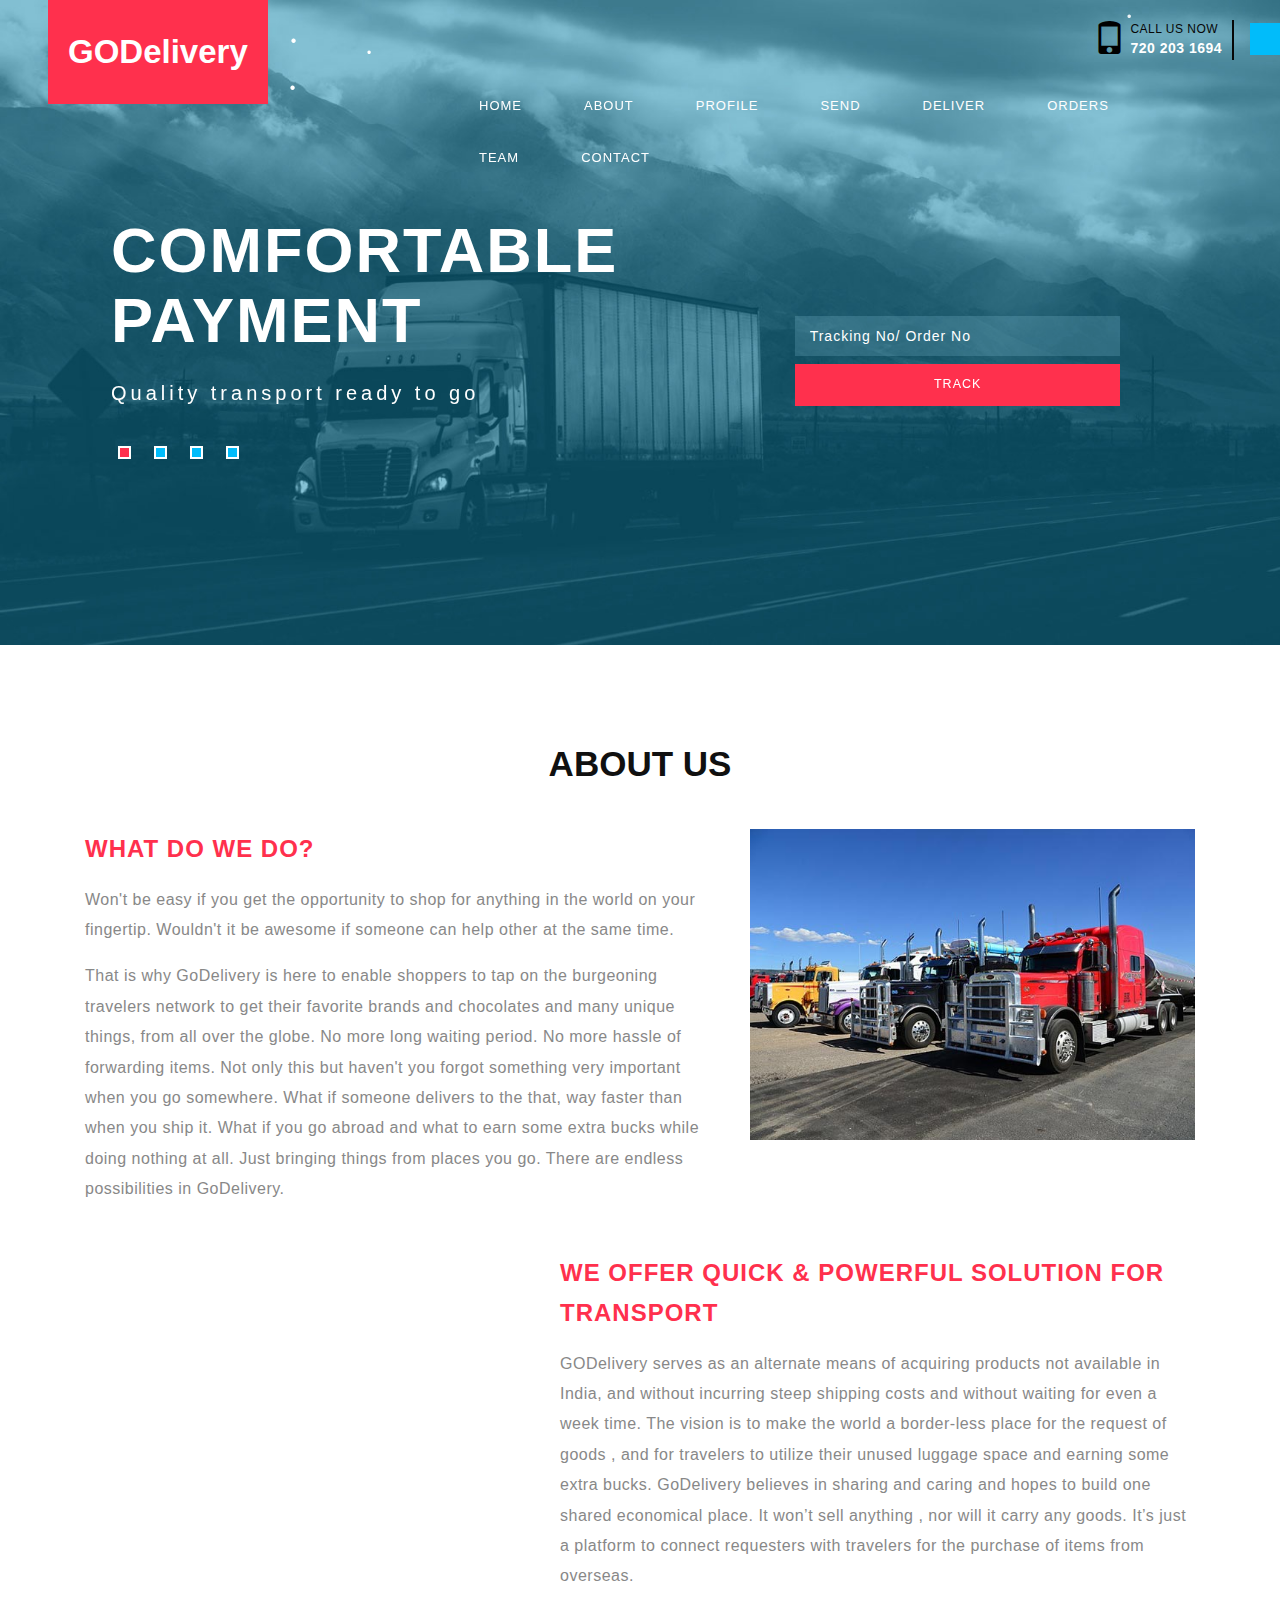
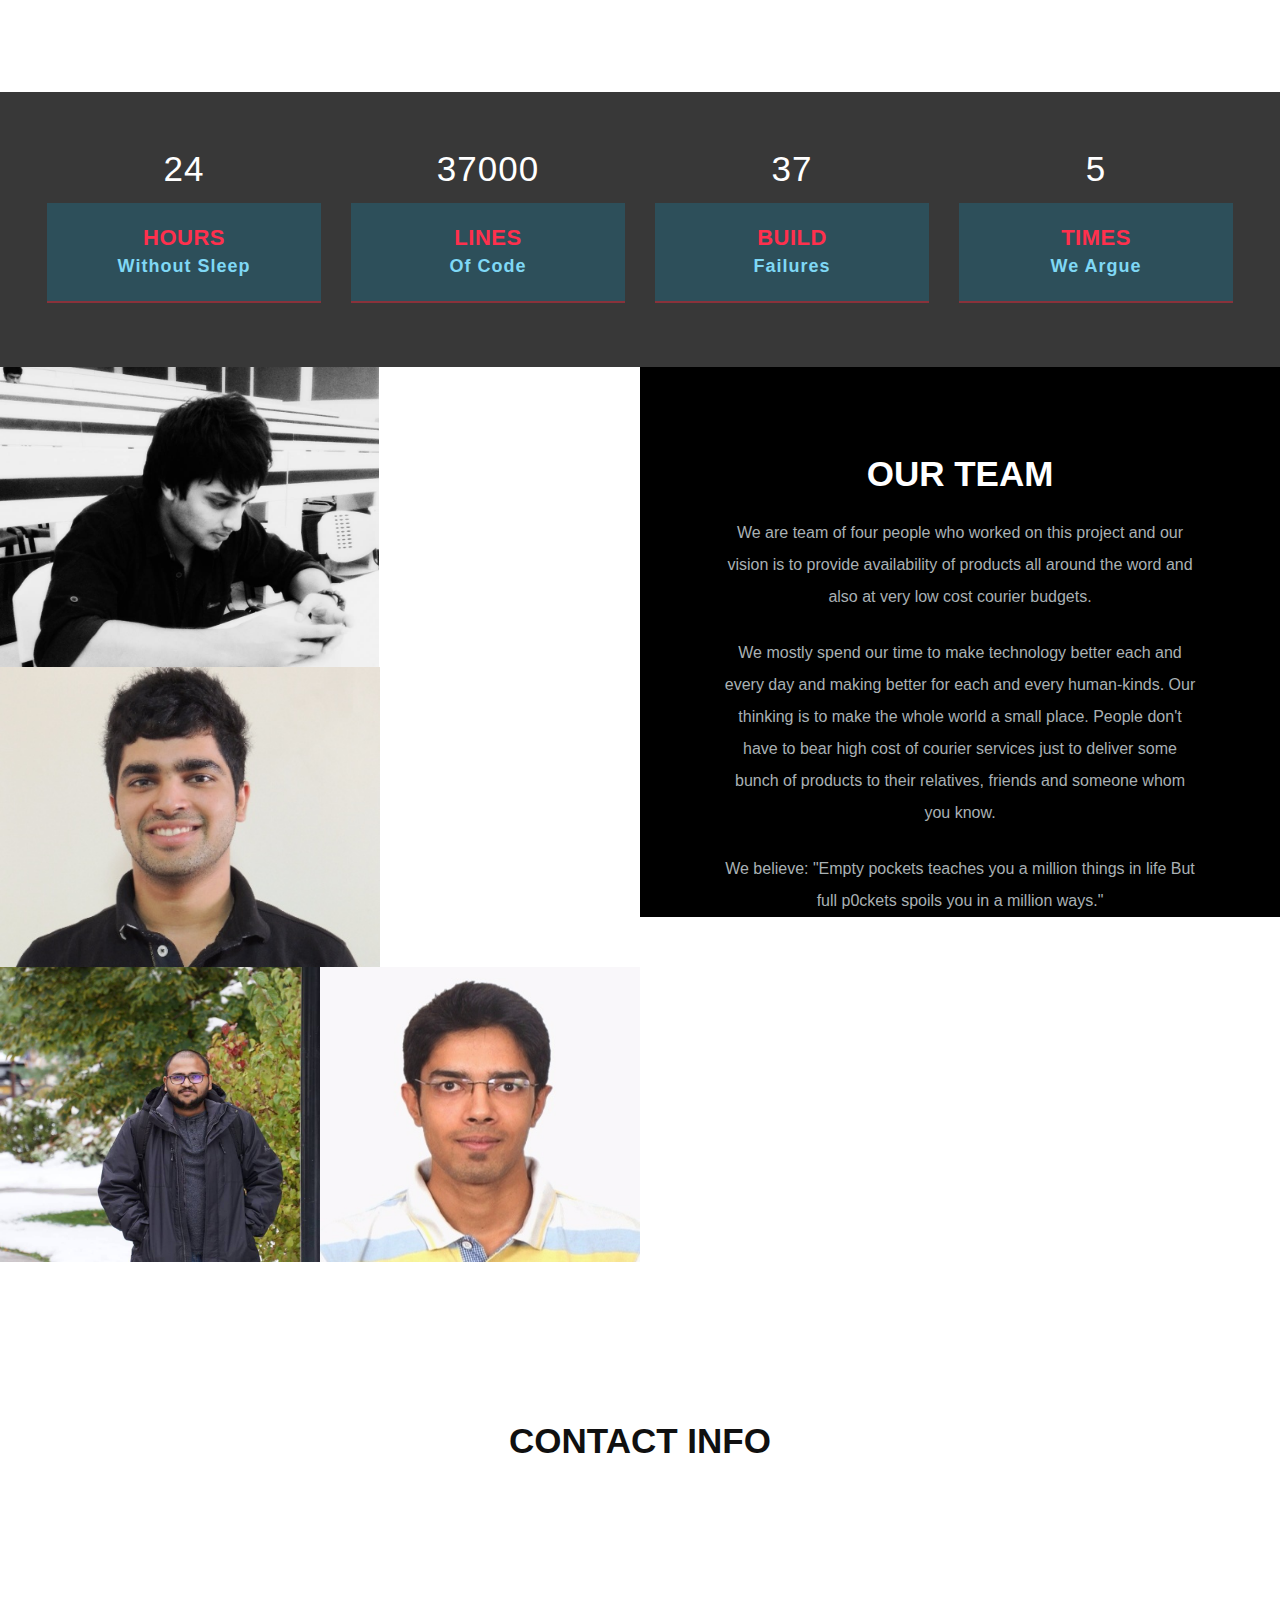
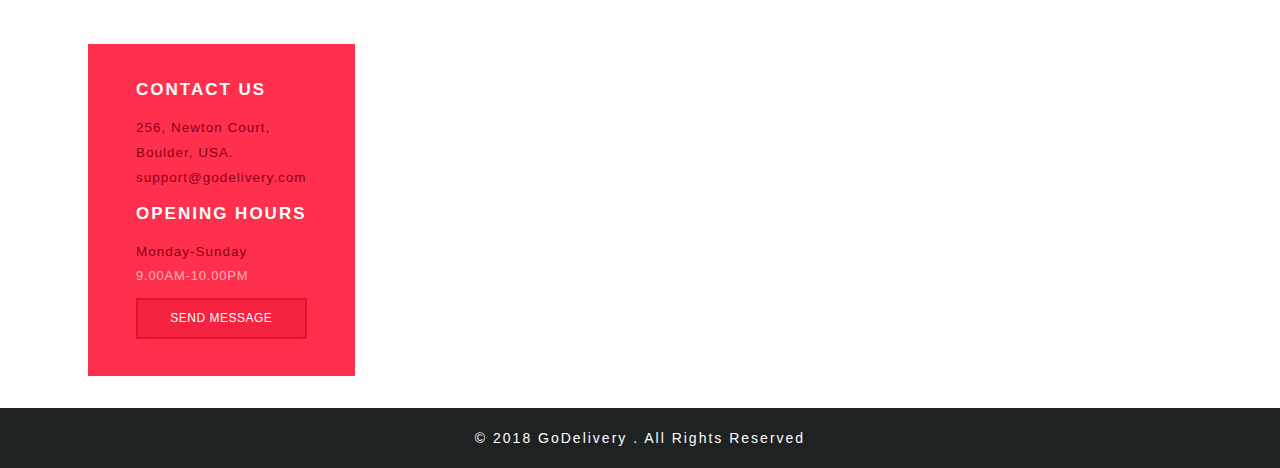
==== commit 0ffe39d2: "rectified the code" ====
--- a/home.html
+++ b/home.html
@@ -348,7 +348,7 @@
 					<img src="images/param.jpg" class="img-responsive" alt=" " />
 					<figcaption class="overlay">
 						<h4>Rohit Mehra</h4>
-						<span>Front-End</span>
+						<span>Front-End Developer</span>
 						<div class="w3l-social">
 							<ul>
 								<li>
